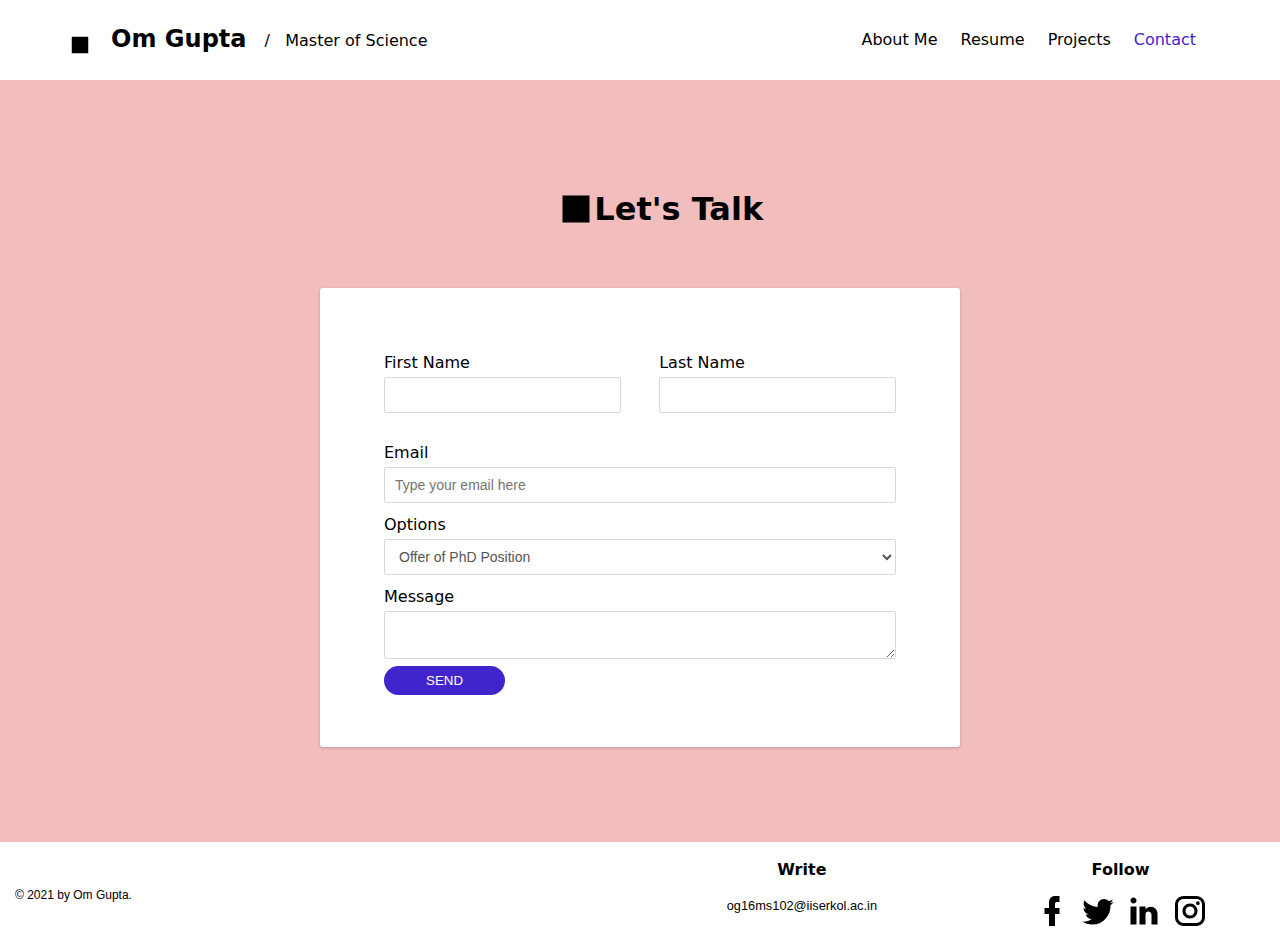
==== contact.html @ 8fce012b "First commit" ====
<!DOCTYPE html>
<html>
    <head>
        <meta charset="utf-8">
<meta http-equiv="x-ua-compatible" content="ie=edge">
<meta name="viewport" content="width=device-width, initial-scale=1, viewport-fit=cover">

    <title>Contact Om</title>

<meta name="description" content="This page lets the visitor contact Om Gupta via email.">
<meta name="generator" content="Grapedrop">

<!-- Apple Stuff -->
    <link rel="apple-touch-icon" href="https://grapedrop.com/favicon.png">
<meta name="apple-mobile-web-app-capable" content="yes">
<meta name="apple-mobile-web-app-status-bar-style" content="black">
    <meta name="apple-mobile-web-app-title" content="Contact Om">

<!-- Google / Search Engine Tags -->
    <meta itemprop="name" content="Contact Om">
<meta itemprop="description" content="This page lets the visitor contact Om Gupta via email.">
<meta itemprop="image" content="">

<!-- MS Tile - for Microsoft apps-->
<meta name="msapplication-TileImage" content="">

<!-- Facebook Meta Tags -->
<meta property="og:type" content="website">
<meta property="og:title" content="">
<meta property="og:description" content="">
<meta property="og:image" content="">
<meta property="og:url" content="http://02bc72e.grapedrop.net/page-4">

<!-- Twitter Meta Tags -->
<meta name="twitter:card" content="summary_large_image">
<meta name="twitter:title" content="">
<meta name="twitter:description" content="">
<meta name="twitter:image" content="">

    
    <link rel="icon" type="image/png" href="https://grapedrop.com/favicon.png">

        <link rel="stylesheet" href="css/gjs-base.css">
        <link rel="stylesheet" href="css/contact.css">

<style>
    body { margin: 0; padding: 0; overflow-x: hidden; }
</style>
<style data-css-anim>
    [data-anim-type]:not([data-anim-done]) { opacity: 0; }
</style>
    </head>
    <body>
        <div class="gpd-navbar">
  <div id="ip3p-3" class="gpd-container gpd-cnt">
    <div id="ir5f-3" class="gdp-row gpd-grid">
      <div id="ilpm-3" class="cell gpd-clm">
        <a id="i3ci-3" class="gpd-link-box"><div title="" id="ilfm-3">Brand Logo
          </div><span id="ivr5b-3" class="gpd-icon"><svg xmlns="http://www.w3.org/2000/svg" viewBox="0 0 24 24">
          <path d="M3 3v18h18V3">
          </path>
          </svg></span></a>
        <a id="i1p5o-3" class="gpd-link"><b>Om Gupta
          </b></a>
        <div id="it826-3" class="gpd-text">/   Master of Science
        </div>
      </div>
      <div id="i3p65-3" class="cell gpd-navbar__menu">
        <a id="i96wt-3" class="gpd-icon"><svg xmlns="http://www.w3.org/2000/svg" viewBox="0 0 24 24">
          <path d="M3 6h18v2H3V6m0 5h18v2H3v-2m0 5h18v2H3v-2z">
          </path>
          </svg></a>
      </div>
      <div id="iisp9-3" class="cell gpd-navbar__items">
        <div id="ipud2-3" class="gdp-row gpd-navbar__items-grid">
          <div id="i5vvn-3" class="cell gpd-navbar__item">
            <a href="index.html" id="i6w53-3" class="gpd-navbar__item-link navlinks">About Me</a>
          </div>
          <div id="ilap1-3" class="cell gpd-navbar__item">
            <a href="resume.html" id="i4s29-3" class="gpd-navbar__item-link navlinks">Resume</a>
          </div>
          <div id="imju2-3" class="cell gpd-navbar__item">
            <a href="projects.html" id="iilnb-3" class="gpd-navbar__item-link navlinks">Projects</a>
          </div>
          <div id="i46oj-3" class="cell gpd-navbar__item">
            <a id="ig12r-3" href="" class="gpd-navbar__item-link navlinks">Contact</a>
          </div>
        </div>
      </div>
    </div>
  </div>
</div>
<div id="i8gopz" class="gpd-box">
  <div id="is26bj" class="gdp-row gpd-grid">
    <div id="il23eo" class="cell gpd-clm">
    </div>
    <div id="idua4w" class="cell gpd-clm">
      <div id="icbilo" class="gdp-row gpd-grid">
        <div id="ie417g" class="cell gpd-clm">
          <span id="iie3hb" class="gpd-icon"><svg xmlns="http://www.w3.org/2000/svg" viewBox="0 0 24 24">
            <path d="M3 3v18h18V3">
            </path>
            </svg></span>
        </div>
        <div id="i3xnef" class="cell gpd-clm">
          <h1 id="i2cdli" class="gpd-header">Let's Talk
          </h1>
        </div>
      </div>
      <form action="mailto:og16ms102@iiserkol.ac.in" method="post" id="ikuo62" data-redirect="" class="form" enctype="text/plain">
        <div id="iay954" class="gdp-row gpd-grid">
          <div id="ipqqv4" class="cell gpd-clm">
            <label id="ikwsmn" class="label">First Name</label>
            <input type="text" placeholder="" name="firstname" required id="iyoxs2" class="input"/>
          </div>
          <div id="ie3dzj" class="cell gpd-clm">
            <label id="irpvwe" class="label">Last Name</label>
            <input type="text" placeholder="" name="lastname" required id="i7mccx" class="input"/>
          </div>
        </div>
        <div class="form-group">
        </div>
        <div class="form-group">
          <label class="label">Email</label>
          <input type="email" placeholder="Type your email here" name="email" id="ize3xk" class="input"/>
        </div>
        <div id="iypyk4" class="form-group">
          <label id="igk5q6" class="label">Options</label>
          <select type="text" name="options" required id="i8bn8a" class="select"><option value="1">Offer of PhD Position</option><option value="2">Offer of Project Position</option><option value="3">Offer of Industry Position</option><option value="4"> Other</option></select>
        </div>
        <div id="i4m0vs" class="form-group">
          <label class="label">Message</label>
          <textarea name="message" id="i61v7g" class="textarea"></textarea>
        </div>
        <div class="form-group">
          <button type="submit" id="ib2kt6" class="button">SEND</button>
        </div>
        <div data-form-state="success" id="iigchm" class="state-success">Thanks! We received your request
        </div>
        <div data-form-state="error" id="i9t2t7" class="state-error">An error occurred on processing your request, try again!
        </div>
      </form>
    </div>
    <div id="it9m0m" class="cell gpd-clm">
    </div>
  </div>
</div>
<div id="i293i" class="gpd-box">
  <div id="i67up" class="gdp-row gpd-grid">
    <div id="ie0oh" class="cell gpd-clm">
      <div id="is1sse" class="gpd-text">© 2021 by Om Gupta.
      </div>
    </div>
    <div id="iu3hl" class="cell gpd-clm">
      <div id="in6cmf" class="col">
      </div>
      <div id="i7d7k" class="gdp-row gpd-grid">
        <div id="ip2ll" class="cell gpd-clm">
          <div id="i9rjd2" class="col">
            <h3 id="itsihi" class="gpd-header">Write
            </h3>
          </div>
          <div id="i7650n" class="gpd-text">og16ms102@iiserkol.ac.in
          </div>
        </div>
        <div id="i2r1f" class="cell gpd-clm">
          <div id="io7vlj" class="col">
            <h3 id="i51oz" class="gpd-header">Follow
            </h3>
          </div>
          <div id="imfxv-2" class="gdp-row gpd-grid">
            <div id="iorjf-2" class="cell gpd-clm">
              <a id="ihaoz3" class="gpd-link-box"><span id="iae5j-2" class="gpd-icon"><svg xmlns="http://www.w3.org/2000/svg" viewBox="0 0 24 24" id="ipe5cr">
                <path d="M17 2v4h-2c-.69 0-1 .81-1 1.5V10h3v4h-3v8h-4v-8H7v-4h3V6c0-2.21 1.79-4 4-4h3z" id="i3v4xd">
                </path>
                </svg></span></a>
            </div>
            <div id="igs77-2" class="cell gpd-clm">
              <a id="ij0rhd" class="gpd-link-box"><span id="ixoik-2" class="gpd-icon"><svg xmlns="http://www.w3.org/2000/svg" viewBox="0 0 24 24" id="ijkpnk">
                <path d="M22.46 6c-.77.35-1.6.58-2.46.69.88-.53 1.56-1.37 1.88-2.38-.83.5-1.75.85-2.72 1.05C18.37 4.5 17.26 4 16 4c-2.35 0-4.27 1.92-4.27 4.29 0 .34.04.67.11.98C8.28 9.09 5.11 7.38 3 4.79c-.37.63-.58 1.37-.58 2.15 0 1.49.75 2.81 1.91 3.56-.71 0-1.37-.2-1.95-.5v.03c0 2.08 1.48 3.82 3.44 4.21a4.22 4.22 0 0 1-1.93.07 4.28 4.28 0 0 0 4 2.98 8.521 8.521 0 0 1-5.33 1.84c-.34 0-.68-.02-1.02-.06C3.44 20.29 5.7 21 8.12 21 16 21 20.33 14.46 20.33 8.79c0-.19 0-.37-.01-.56.84-.6 1.56-1.36 2.14-2.23z" id="iyrzfk">
                </path>
                </svg></span></a>
            </div>
            <div id="ip3gd-2" class="cell gpd-clm">
              <a id="i2bgij" class="gpd-link-box"><span id="ivqsz-2" class="gpd-icon"><svg xmlns="http://www.w3.org/2000/svg" viewBox="0 0 24 24" id="ix481z">
                <path d="M21 21h-4v-6.75c0-1.06-1.19-1.94-2.25-1.94S13 13.19 13 14.25V21H9V9h4v2c.66-1.07 2.36-1.76 3.5-1.76 2.5 0 4.5 2.04 4.5 4.51V21M7 21H3V9h4v12M5 3c1.1 0 2 .9 2 2s-.9 2-2 2-2-.9-2-2 .9-2 2-2z" id="i3mwh2">
                </path>
                </svg></span></a>
            </div>
            <div id="i3hth-2" class="cell gpd-clm">
              <a id="iajwzk" class="gpd-link-box"><span id="ibq8g-2" class="gpd-icon"><svg xmlns="http://www.w3.org/2000/svg" viewBox="0 0 24 24" id="ircj8h">
                <path d="M7.8 2h8.4C19.4 2 22 4.6 22 7.8v8.4c0 3.2-2.6 5.8-5.8 5.8H7.8C4.6 22 2 19.4 2 16.2V7.8C2 4.6 4.6 2 7.8 2m-.2 2C5.61 4 4 5.61 4 7.6v8.8C4 18.39 5.61 20 7.6 20h8.8c1.99 0 3.6-1.61 3.6-3.6V7.6C20 5.61 18.39 4 16.4 4H7.6m9.65 1.5a1.25 1.25 0 1 1 0 2.5 1.25 1.25 0 0 1 0-2.5M12 7c2.76 0 5 2.24 5 5s-2.24 5-5 5-5-2.24-5-5 2.24-5 5-5m0 2c-1.66 0-3 1.34-3 3s1.34 3 3 3 3-1.34 3-3-1.34-3-3-3z" id="imnpxl">
                </path>
                </svg></span></a>
            </div>
          </div>
        </div>
      </div>
    </div>
  </div>
</div>
<script>var items = document.querySelectorAll('#i96wt-3');
  for (var i = 0, len = items.length; i < len; i++) {
    (function(){
      var t,e=0,n='gjs-collapse',r='max-height',o='ease-in-out',i=.25,a=function(){
        var t,e=document.createElement('void'),n={
          transition:'transitionend',OTransition:'oTransitionEnd',MozTransition:'transitionend',WebkitTransition:'webkitTransitionEnd'};
        for(t in n)if(void 0!==e.style[t])return n[t]}
      (),s=function(t){
        e=1;
        var n=function(t){
          var e=window.getComputedStyle(t),n=e.display,o=parseInt(e[r]);
          if('none'!==n&&'0'!==o)return t.offsetHeight;
          t.style.height='auto',t.style.display='block',t.style.position='absolute',t.style.visibility='hidden';
          var i=t.offsetHeight;
          return t.style.height='',t.style.display='',t.style.position='',t.style.visibility='',i}
        (t),a=t.style;
        a.display='block',a.transition=r+' '+i+'s '+o,a.overflowY='hidden',''==a[r]&&(a[r]=0),0==parseInt(a[r])?(a[r]='0',setTimeout(function(){
          a[r]=n+'px'}
                                                                                                                                     ,10)):a[r]='0'};
      n in this||this.addEventListener('click',function(n){
        if(n.preventDefault(),!e){
          var o=this.closest('.gpd-navbar').querySelector(".gpd-navbar__items");
          s(o),t||(o.addEventListener(a,function(){
            e=0;
            var t=o.style;
            0==parseInt(t[r])&&(t.display='',t[r]='')}
                                     ),t=1)}
      }
                                      ),this[n]=1
    }
     .bind(items[i]))();
  }
</script>

    <script async src="js/jquery.min.js" onload="postJQ()"></script>
    <script async src="js/gpd.js"></script>

    </body>
</html>
---- css/gjs-base.css ----
*,:after,:before{box-sizing:border-box}body{font-family:-apple-system,system-ui,BlinkMacSystemFont,Segoe UI,Open Sans,Roboto,Helvetica Neue,Helvetica,Arial,sans-serif}.gpd-container{width:90%;padding:25px 0;margin:0 auto;max-width:1200px}.gpd-section{display:flex;padding:50px 0}.gpd-image-block{height:200px;background-color:#ccc;width:auto}.gpd-icon{vertical-align:middle;fill:currentColor;width:64px;height:64px}.gpd-icon,.gpd-link,.gpd-link-box,.gpd-text{display:inline-block;text-decoration:none;color:inherit}.gpd-link,.gpd-link-box,.gpd-text{vertical-align:top;padding:10px;max-width:100%}.gpd-link-box{padding:5px}.gpd-link{color:#d983a6}img{max-width:100%;vertical-align:middle}h1{font-size:2rem}b,i,img,label,small,span,u{display:inline-block}.container{width:90%;max-width:1200px;margin-left:auto;margin-right:auto}.card{border-radius:3px;background-color:#fff;box-shadow:0 1px 3px 0 rgba(0,0,0,.2);padding:15px;margin-bottom:15px}.form-group,.form-group-gut{min-height:10px;padding-bottom:7px}.form-group-gut{padding-right:10px}@media (max-width:768px){.form-group-gut{padding-right:0}}.button,.button-full,.input,.input-padding,.label-group,.select,.textarea{padding:7px 10px}.button,.button-full,.form,.input,.input-radius,.label-group,.select,.textarea{border-radius:3px}.input,.input-border,.select,.textarea{border:1px solid rgba(0,0,0,.15)}.svg-link{display:inline-block}.link{color:#dc659b}.link,.link-svg{text-decoration:none}.link-svg{padding:5px;display:inline-block;color:inherit;opacity:.7;transition:color .25s;height:28px;width:28px;margin:0 7.5px}.link-svg:hover{color:#dc659b;opacity:1}.input,.select,.textarea{height:36px;background-color:#fff;width:100%;color:#555;display:block;font-size:14px}.input-group{height:36px;display:table;border-collapse:separate}.input-group .button,.input-group .button-full,.input-group .input,.input-group .select,.input-group .textarea{display:table-cell;vertical-align:middle}.textarea{height:auto}.label-group{border:1px solid rgba(0,0,0,.15);background-color:rgba(0,0,0,.05)}.form{background-color:#fff;box-shadow:0 1px 3px 0 rgba(0,0,0,.2);padding:20px}.label{display:inline-block;padding:5px 0}.label-checkbox{vertical-align:middle;line-height:2rem}.checkbox,.checkbox-label,.radio,.radio-label{margin-right:10px}.button,.button-full{display:inline-block;background-color:#dc659b;color:#fff;border:none;cursor:pointer;transition:all .2s}.button-full{width:100%}.input-group{min-height:10px;display:flex}.input-group :not(:first-child):not(:last-child){border-radius:0}.input-group :first-child:not(:last-child){border-bottom-right-radius:0;border-top-right-radius:0}.input-group :last-child:not(:first-child){border-bottom-left-radius:0;border-top-left-radius:0}.input-group .input-group-addon,.input-group .input-group-btn{flex:1 0 auto}.state,.state-error,.state-success{color:#fff;padding:10px;text-align:center;border-radius:3px}.state-success{display:none;background-color:#4ba74b}.state-error{display:none;background-color:#de5454}.nav-items{display:inline-block;float:right}.navbar{background-color:#222;color:#ddd;min-height:50px;width:100%}.navbar-container{max-width:950px;margin:0 auto;width:95%}.navbar-container:after{content:"";clear:both;display:block}.navbar-brand{vertical-align:top;display:inline-block;padding:5px;min-height:50px;min-width:50px;color:inherit;text-decoration:none}.navbar-items{padding:10px 0;display:block;float:right;margin:0}.navbar-item{margin:0;color:inherit;text-decoration:none;display:inline-block;padding:10px 15px}.burger{margin:10px 0;width:45px;padding:5px 10px;display:none;float:right;cursor:pointer}.burger-line{padding:1px;background-color:#fff;margin:5px 0}.quote{line-height:1.5rem}.footer-copyright{text-align:center;padding-top:20px;opacity:.7}.footer-link,.footer-link-svg,.header-link,.header-link-svg{padding:7px 5px;display:inline-block;text-decoration:none;color:inherit;opacity:.7;transition:color .25s}.footer-link-svg,.header-link-svg{height:28px;width:28px;margin:0 15px 0 0}.footer-link-svg:hover,.footer-link:hover,.header-link-svg:hover,.header-link:hover{color:#dc659b;opacity:1}.footer-details{padding:5px;line-height:1.5rem}.footer-socials{padding:10px 0}.footer-form{padding-top:10px}.header-link-svg{margin:0 5px}.header-socials{margin-left:25px;display:inline-block;vertical-align:middle}.gdp-row,.row{display:flex;justify-content:flex-start;align-items:stretch;flex-wrap:nowrap;padding:10px;min-height:75px;flex-direction:row}@media (max-width:768px){.gdp-row,.row{flex-wrap:wrap}}.cell,.cell-gut,.gdp-cell,.gdp-cell-gut{flex-grow:1;flex-basis:100%;padding:5px}.cell-gut,.gdp-cell-gut{padding-right:15px}@media (max-width:768px){.cell-gut,.gdp-cell-gut{padding-right:0}}@media (max-width:768px){.burger{display:block}.nav-items{display:none;width:100%}.navbar-items{width:100%}.navbar-item{display:block}}[data-anim-type]{-webkit-animation-duration:1s;animation-duration:1s;-webkit-animation-timing-function:ease-in-out;animation-timing-function:ease-in-out;-webkit-animation-iteration-count:1;animation-iteration-count:1}@-webkit-keyframes bounce{0%,20%,53%,80%,to{-webkit-animation-timing-function:cubic-bezier(.215,.61,.355,1);animation-timing-function:cubic-bezier(.215,.61,.355,1);transform:translateZ(0)}40%,43%{-webkit-animation-timing-function:cubic-bezier(.755,.05,.855,.06);animation-timing-function:cubic-bezier(.755,.05,.855,.06);transform:translate3d(0,-30px,0)}70%{-webkit-animation-timing-function:cubic-bezier(.755,.05,.855,.06);animation-timing-function:cubic-bezier(.755,.05,.855,.06);transform:translate3d(0,-15px,0)}90%{transform:translate3d(0,-4px,0)}}@keyframes bounce{0%,20%,53%,80%,to{-webkit-animation-timing-function:cubic-bezier(.215,.61,.355,1);animation-timing-function:cubic-bezier(.215,.61,.355,1);transform:translateZ(0)}40%,43%{-webkit-animation-timing-function:cubic-bezier(.755,.05,.855,.06);animation-timing-function:cubic-bezier(.755,.05,.855,.06);transform:translate3d(0,-30px,0)}70%{-webkit-animation-timing-function:cubic-bezier(.755,.05,.855,.06);animation-timing-function:cubic-bezier(.755,.05,.855,.06);transform:translate3d(0,-15px,0)}90%{transform:translate3d(0,-4px,0)}}@-webkit-keyframes flash{0%,50%,to{opacity:1}25%,75%{opacity:0}}@keyframes flash{0%,50%,to{opacity:1}25%,75%{opacity:0}}@-webkit-keyframes pulse{0%{transform:scaleX(1)}50%{transform:scale3d(1.05,1.05,1.05)}to{transform:scaleX(1)}}@keyframes pulse{0%{transform:scaleX(1)}50%{transform:scale3d(1.05,1.05,1.05)}to{transform:scaleX(1)}}@-webkit-keyframes shake{0%,to{transform:translateZ(0)}10%,30%,50%,70%,90%{transform:translate3d(-10px,0,0)}20%,40%,60%,80%{transform:translate3d(10px,0,0)}}@keyframes shake{0%,to{transform:translateZ(0)}10%,30%,50%,70%,90%{transform:translate3d(-10px,0,0)}20%,40%,60%,80%{transform:translate3d(10px,0,0)}}@-webkit-keyframes tada{0%{transform:scaleX(1)}10%,20%{transform:scale3d(.9,.9,.9) rotate(-3deg)}30%,50%,70%,90%{transform:scale3d(1.1,1.1,1.1) rotate(3deg)}40%,60%,80%{transform:scale3d(1.1,1.1,1.1) rotate(-3deg)}to{transform:scaleX(1)}}@keyframes tada{0%{transform:scaleX(1)}10%,20%{transform:scale3d(.9,.9,.9) rotate(-3deg)}30%,50%,70%,90%{transform:scale3d(1.1,1.1,1.1) rotate(3deg)}40%,60%,80%{transform:scale3d(1.1,1.1,1.1) rotate(-3deg)}to{transform:scaleX(1)}}@-webkit-keyframes heartBeat{0%{transform:scale(1)}14%{transform:scale(1.3)}28%{transform:scale(1)}42%{transform:scale(1.3)}70%{transform:scale(1)}}@keyframes heartBeat{0%{transform:scale(1)}14%{transform:scale(1.3)}28%{transform:scale(1)}42%{transform:scale(1.3)}70%{transform:scale(1)}}@-webkit-keyframes bounceIn{0%,20%,40%,60%,80%,to{-webkit-animation-timing-function:cubic-bezier(.215,.61,.355,1);animation-timing-function:cubic-bezier(.215,.61,.355,1)}0%{opacity:0;transform:scale3d(.3,.3,.3)}20%{transform:scale3d(1.1,1.1,1.1)}40%{transform:scale3d(.9,.9,.9)}60%{opacity:1;transform:scale3d(1.03,1.03,1.03)}80%{transform:scale3d(.97,.97,.97)}to{opacity:1;transform:scaleX(1)}}@keyframes bounceIn{0%,20%,40%,60%,80%,to{-webkit-animation-timing-function:cubic-bezier(.215,.61,.355,1);animation-timing-function:cubic-bezier(.215,.61,.355,1)}0%{opacity:0;transform:scale3d(.3,.3,.3)}20%{transform:scale3d(1.1,1.1,1.1)}40%{transform:scale3d(.9,.9,.9)}60%{opacity:1;transform:scale3d(1.03,1.03,1.03)}80%{transform:scale3d(.97,.97,.97)}to{opacity:1;transform:scaleX(1)}}@-webkit-keyframes bounceInDown{0%,60%,75%,90%,to{-webkit-animation-timing-function:cubic-bezier(.215,.61,.355,1);animation-timing-function:cubic-bezier(.215,.61,.355,1)}0%{opacity:0;transform:translate3d(0,-3000px,0)}60%{opacity:1;transform:translate3d(0,25px,0)}75%{transform:translate3d(0,-10px,0)}90%{transform:translate3d(0,5px,0)}to{transform:translateZ(0)}}@keyframes bounceInDown{0%,60%,75%,90%,to{-webkit-animation-timing-function:cubic-bezier(.215,.61,.355,1);animation-timing-function:cubic-bezier(.215,.61,.355,1)}0%{opacity:0;transform:translate3d(0,-3000px,0)}60%{opacity:1;transform:translate3d(0,25px,0)}75%{transform:translate3d(0,-10px,0)}90%{transform:translate3d(0,5px,0)}to{transform:translateZ(0)}}@-webkit-keyframes bounceInLeft{0%,60%,75%,90%,to{-webkit-animation-timing-function:cubic-bezier(.215,.61,.355,1);animation-timing-function:cubic-bezier(.215,.61,.355,1)}0%{opacity:0;transform:translate3d(-3000px,0,0)}60%{opacity:1;transform:translate3d(25px,0,0)}75%{transform:translate3d(-10px,0,0)}90%{transform:translate3d(5px,0,0)}to{transform:translateZ(0)}}@keyframes bounceInLeft{0%,60%,75%,90%,to{-webkit-animation-timing-function:cubic-bezier(.215,.61,.355,1);animation-timing-function:cubic-bezier(.215,.61,.355,1)}0%{opacity:0;transform:translate3d(-3000px,0,0)}60%{opacity:1;transform:translate3d(25px,0,0)}75%{transform:translate3d(-10px,0,0)}90%{transform:translate3d(5px,0,0)}to{transform:translateZ(0)}}@-webkit-keyframes bounceInRight{0%,60%,75%,90%,to{-webkit-animation-timing-function:cubic-bezier(.215,.61,.355,1);animation-timing-function:cubic-bezier(.215,.61,.355,1)}0%{opacity:0;transform:translate3d(3000px,0,0)}60%{opacity:1;transform:translate3d(-25px,0,0)}75%{transform:translate3d(10px,0,0)}90%{transform:translate3d(-5px,0,0)}to{transform:translateZ(0)}}@keyframes bounceInRight{0%,60%,75%,90%,to{-webkit-animation-timing-function:cubic-bezier(.215,.61,.355,1);animation-timing-function:cubic-bezier(.215,.61,.355,1)}0%{opacity:0;transform:translate3d(3000px,0,0)}60%{opacity:1;transform:translate3d(-25px,0,0)}75%{transform:translate3d(10px,0,0)}90%{transform:translate3d(-5px,0,0)}to{transform:translateZ(0)}}@-webkit-keyframes bounceInUp{0%,60%,75%,90%,to{-webkit-animation-timing-function:cubic-bezier(.215,.61,.355,1);animation-timing-function:cubic-bezier(.215,.61,.355,1)}0%{opacity:0;transform:translate3d(0,3000px,0)}60%{opacity:1;transform:translate3d(0,-20px,0)}75%{transform:translate3d(0,10px,0)}90%{transform:translate3d(0,-5px,0)}to{transform:translateZ(0)}}@keyframes bounceInUp{0%,60%,75%,90%,to{-webkit-animation-timing-function:cubic-bezier(.215,.61,.355,1);animation-timing-function:cubic-bezier(.215,.61,.355,1)}0%{opacity:0;transform:translate3d(0,3000px,0)}60%{opacity:1;transform:translate3d(0,-20px,0)}75%{transform:translate3d(0,10px,0)}90%{transform:translate3d(0,-5px,0)}to{transform:translateZ(0)}}@-webkit-keyframes fadeIn{0%{opacity:0}to{opacity:1}}@keyframes fadeIn{0%{opacity:0}to{opacity:1}}@-webkit-keyframes fadeInDown{0%{opacity:0;transform:translate3d(0,-100%,0)}to{opacity:1;transform:translateZ(0)}}@keyframes fadeInDown{0%{opacity:0;transform:translate3d(0,-100%,0)}to{opacity:1;transform:translateZ(0)}}@-webkit-keyframes fadeInLeft{0%{opacity:0;transform:translate3d(-100%,0,0)}to{opacity:1;transform:translateZ(0)}}@keyframes fadeInLeft{0%{opacity:0;transform:translate3d(-100%,0,0)}to{opacity:1;transform:translateZ(0)}}@-webkit-keyframes fadeInRight{0%{opacity:0;transform:translate3d(100%,0,0)}to{opacity:1;transform:translateZ(0)}}@keyframes fadeInRight{0%{opacity:0;transform:translate3d(100%,0,0)}to{opacity:1;transform:translateZ(0)}}@-webkit-keyframes fadeInUp{0%{opacity:0;transform:translate3d(0,100%,0)}to{opacity:1;transform:translateZ(0)}}@keyframes fadeInUp{0%{opacity:0;transform:translate3d(0,100%,0)}to{opacity:1;transform:translateZ(0)}}@-webkit-keyframes flipInX{0%{transform:perspective(400px) rotateX(90deg);-webkit-animation-timing-function:ease-in;animation-timing-function:ease-in;opacity:0}40%{transform:perspective(400px) rotateX(-20deg);-webkit-animation-timing-function:ease-in;animation-timing-function:ease-in}60%{transform:perspective(400px) rotateX(10deg);opacity:1}80%{transform:perspective(400px) rotateX(-5deg)}to{transform:perspective(400px)}}@keyframes flipInX{0%{transform:perspective(400px) rotateX(90deg);-webkit-animation-timing-function:ease-in;animation-timing-function:ease-in;opacity:0}40%{transform:perspective(400px) rotateX(-20deg);-webkit-animation-timing-function:ease-in;animation-timing-function:ease-in}60%{transform:perspective(400px) rotateX(10deg);opacity:1}80%{transform:perspective(400px) rotateX(-5deg)}to{transform:perspective(400px)}}@-webkit-keyframes flipInY{0%{transform:perspective(400px) rotateY(90deg);-webkit-animation-timing-function:ease-in;animation-timing-function:ease-in;opacity:0}40%{transform:perspective(400px) rotateY(-20deg);-webkit-animation-timing-function:ease-in;animation-timing-function:ease-in}60%{transform:perspective(400px) rotateY(10deg);opacity:1}80%{transform:perspective(400px) rotateY(-5deg)}to{transform:perspective(400px)}}@keyframes flipInY{0%{transform:perspective(400px) rotateY(90deg);-webkit-animation-timing-function:ease-in;animation-timing-function:ease-in;opacity:0}40%{transform:perspective(400px) rotateY(-20deg);-webkit-animation-timing-function:ease-in;animation-timing-function:ease-in}60%{transform:perspective(400px) rotateY(10deg);opacity:1}80%{transform:perspective(400px) rotateY(-5deg)}to{transform:perspective(400px)}}@-webkit-keyframes rotateIn{0%{transform-origin:center;transform:rotate(-200deg);opacity:0}to{transform-origin:center;transform:translateZ(0);opacity:1}}@keyframes rotateIn{0%{transform-origin:center;transform:rotate(-200deg);opacity:0}to{transform-origin:center;transform:translateZ(0);opacity:1}}@-webkit-keyframes rotateInDownLeft{0%{transform-origin:left bottom;transform:rotate(-45deg);opacity:0}to{transform-origin:left bottom;transform:translateZ(0);opacity:1}}@keyframes rotateInDownLeft{0%{transform-origin:left bottom;transform:rotate(-45deg);opacity:0}to{transform-origin:left bottom;transform:translateZ(0);opacity:1}}@-webkit-keyframes rotateInDownRight{0%{transform-origin:right bottom;transform:rotate(45deg);opacity:0}to{transform-origin:right bottom;transform:translateZ(0);opacity:1}}@keyframes rotateInDownRight{0%{transform-origin:right bottom;transform:rotate(45deg);opacity:0}to{transform-origin:right bottom;transform:translateZ(0);opacity:1}}@-webkit-keyframes rotateInUpLeft{0%{transform-origin:left bottom;transform:rotate(45deg);opacity:0}to{transform-origin:left bottom;transform:translateZ(0);opacity:1}}@keyframes rotateInUpLeft{0%{transform-origin:left bottom;transform:rotate(45deg);opacity:0}to{transform-origin:left bottom;transform:translateZ(0);opacity:1}}@-webkit-keyframes rotateInUpRight{0%{transform-origin:right bottom;transform:rotate(-90deg);opacity:0}to{transform-origin:right bottom;transform:translateZ(0);opacity:1}}@keyframes rotateInUpRight{0%{transform-origin:right bottom;transform:rotate(-90deg);opacity:0}to{transform-origin:right bottom;transform:translateZ(0);opacity:1}}@-webkit-keyframes slideInDown{0%{transform:translate3d(0,-100%,0);visibility:visible}to{transform:translateZ(0)}}@keyframes slideInDown{0%{transform:translate3d(0,-100%,0);visibility:visible}to{transform:translateZ(0)}}@-webkit-keyframes slideInLeft{0%{transform:translate3d(-100%,0,0);visibility:visible}to{transform:translateZ(0)}}@keyframes slideInLeft{0%{transform:translate3d(-100%,0,0);visibility:visible}to{transform:translateZ(0)}}@-webkit-keyframes slideInRight{0%{transform:translate3d(100%,0,0);visibility:visible}to{transform:translateZ(0)}}@keyframes slideInRight{0%{transform:translate3d(100%,0,0);visibility:visible}to{transform:translateZ(0)}}@-webkit-keyframes slideInUp{0%{transform:translate3d(0,100%,0);visibility:visible}to{transform:translateZ(0)}}@keyframes slideInUp{0%{transform:translate3d(0,100%,0);visibility:visible}to{transform:translateZ(0)}}@-webkit-keyframes zoomIn{0%{opacity:0;transform:scale3d(.3,.3,.3)}50%{opacity:1}}@keyframes zoomIn{0%{opacity:0;transform:scale3d(.3,.3,.3)}50%{opacity:1}}@-webkit-keyframes zoomInDown{0%{opacity:0;transform:scale3d(.1,.1,.1) translate3d(0,-1000px,0);-webkit-animation-timing-function:cubic-bezier(.55,.055,.675,.19);animation-timing-function:cubic-bezier(.55,.055,.675,.19)}60%{opacity:1;transform:scale3d(.475,.475,.475) translate3d(0,60px,0);-webkit-animation-timing-function:cubic-bezier(.175,.885,.32,1);animation-timing-function:cubic-bezier(.175,.885,.32,1)}}@keyframes zoomInDown{0%{opacity:0;transform:scale3d(.1,.1,.1) translate3d(0,-1000px,0);-webkit-animation-timing-function:cubic-bezier(.55,.055,.675,.19);animation-timing-function:cubic-bezier(.55,.055,.675,.19)}60%{opacity:1;transform:scale3d(.475,.475,.475) translate3d(0,60px,0);-webkit-animation-timing-function:cubic-bezier(.175,.885,.32,1);animation-timing-function:cubic-bezier(.175,.885,.32,1)}}@-webkit-keyframes zoomInLeft{0%{opacity:0;transform:scale3d(.1,.1,.1) translate3d(-1000px,0,0);-webkit-animation-timing-function:cubic-bezier(.55,.055,.675,.19);animation-timing-function:cubic-bezier(.55,.055,.675,.19)}60%{opacity:1;transform:scale3d(.475,.475,.475) translate3d(10px,0,0);-webkit-animation-timing-function:cubic-bezier(.175,.885,.32,1);animation-timing-function:cubic-bezier(.175,.885,.32,1)}}@keyframes zoomInLeft{0%{opacity:0;transform:scale3d(.1,.1,.1) translate3d(-1000px,0,0);-webkit-animation-timing-function:cubic-bezier(.55,.055,.675,.19);animation-timing-function:cubic-bezier(.55,.055,.675,.19)}60%{opacity:1;transform:scale3d(.475,.475,.475) translate3d(10px,0,0);-webkit-animation-timing-function:cubic-bezier(.175,.885,.32,1);animation-timing-function:cubic-bezier(.175,.885,.32,1)}}@-webkit-keyframes zoomInRight{0%{opacity:0;transform:scale3d(.1,.1,.1) translate3d(1000px,0,0);-webkit-animation-timing-function:cubic-bezier(.55,.055,.675,.19);animation-timing-function:cubic-bezier(.55,.055,.675,.19)}60%{opacity:1;transform:scale3d(.475,.475,.475) translate3d(-10px,0,0);-webkit-animation-timing-function:cubic-bezier(.175,.885,.32,1);animation-timing-function:cubic-bezier(.175,.885,.32,1)}}@keyframes zoomInRight{0%{opacity:0;transform:scale3d(.1,.1,.1) translate3d(1000px,0,0);-webkit-animation-timing-function:cubic-bezier(.55,.055,.675,.19);animation-timing-function:cubic-bezier(.55,.055,.675,.19)}60%{opacity:1;transform:scale3d(.475,.475,.475) translate3d(-10px,0,0);-webkit-animation-timing-function:cubic-bezier(.175,.885,.32,1);animation-timing-function:cubic-bezier(.175,.885,.32,1)}}@-webkit-keyframes zoomInUp{0%{opacity:0;transform:scale3d(.1,.1,.1) translate3d(0,1000px,0);-webkit-animation-timing-function:cubic-bezier(.55,.055,.675,.19);animation-timing-function:cubic-bezier(.55,.055,.675,.19)}60%{opacity:1;transform:scale3d(.475,.475,.475) translate3d(0,-60px,0);-webkit-animation-timing-function:cubic-bezier(.175,.885,.32,1);animation-timing-function:cubic-bezier(.175,.885,.32,1)}}@keyframes zoomInUp{0%{opacity:0;transform:scale3d(.1,.1,.1) translate3d(0,1000px,0);-webkit-animation-timing-function:cubic-bezier(.55,.055,.675,.19);animation-timing-function:cubic-bezier(.55,.055,.675,.19)}60%{opacity:1;transform:scale3d(.475,.475,.475) translate3d(0,-60px,0);-webkit-animation-timing-function:cubic-bezier(.175,.885,.32,1);animation-timing-function:cubic-bezier(.175,.885,.32,1)}}
---- css/contact.css ----
* {
  box-sizing: border-box;
}
body {
  margin: 0;
}
.gpd-clm{
  padding:5px 0;
}
.gpd-grid{
  min-height:auto;
  padding:10px 0;
}
.gpd-cnt{
  padding:0;
}
.gpd-navbar{
  width:100%;
}
.gpd-navbar__menu{
  display:none;
}
.gpd-navbar__item{
  flex:0 1 auto;
}
.gpd-navbar__item-link{
  color:inherit;
  text-decoration:none;
}
.gpd-box{
  padding:5px 0;
}
.navlinks:hover{
  color:#4224CD;
}
.gpd-header{
  margin:0;
}
.navlinks{
  text-decoration:none;
  color:#000000;
}
.gpd-navbar{
  width:100%;
}
.gpd-navbar__menu{
  display:none;
}
.gpd-navbar__item{
  flex:0 1 auto;
}
.gpd-navbar__item-link{
  color:inherit;
  text-decoration:none;
}
.gpd-navbar{
  width:100%;
}
.gpd-navbar__menu{
  display:none;
}
.gpd-navbar__item{
  flex:0 1 auto;
}
.gpd-navbar__item-link{
  color:inherit;
  text-decoration:none;
}
.gpd-navbar{
  width:100%;
}
.gpd-navbar__menu{
  display:none;
}
.gpd-navbar__item{
  flex:0 1 auto;
}
.gpd-navbar__item-link{
  color:inherit;
  text-decoration:none;
}
.gpd-navbar{
  width:100%;
}
.gpd-navbar__menu{
  display:none;
}
.gpd-navbar__item{
  flex:0 1 auto;
}
.gpd-navbar__item-link{
  color:inherit;
  text-decoration:none;
}
.gpd-navbar{
  width:100%;
}
.gpd-navbar__menu{
  display:none;
}
.gpd-navbar__item{
  flex:0 1 auto;
}
.gpd-navbar__item-link{
  color:inherit;
  text-decoration:none;
}
.gpd-navbar{
  width:100%;
}
.gpd-navbar__menu{
  display:none;
}
.gpd-navbar__item{
  flex:0 1 auto;
}
.gpd-navbar__item-link{
  color:inherit;
  text-decoration:none;
}
.gpd-navbar{
  width:100%;
}
.gpd-navbar__menu{
  display:none;
}
.gpd-navbar__item{
  flex:0 1 auto;
}
.gpd-navbar__item-link{
  color:inherit;
  text-decoration:none;
}
.gpd-navbar{
  width:100%;
}
.gpd-navbar__menu{
  display:none;
}
.gpd-navbar__item{
  flex:0 1 auto;
}
.gpd-navbar__item-link{
  color:inherit;
  text-decoration:none;
}
#ip3p-3{
  padding:0;
}
#ir5f-3{
  justify-content:space-between;
  align-items:center;
  min-height:auto;
  flex-direction:row;
  flex-wrap:nowrap;
}
#ilpm-3{
  flex:0 1 auto;
  flex-basis:7.6auto;
}
#i3ci-3{
  min-height:25px;
  min-width:25px;
  margin:0 0 0 0;
  text-align:center;
}
#ilfm-3{
  font-size:0;
}
#ivr5b-3{
  width:22px;
  padding:0 0 0 0;
  height:50%;
  margin:1.5vh 0 0 0;
  position:static;
}
#i1p5o-3{
  font-weight:700;
  font-size:1.5em;
  color:#000000;
}
#it826-3{
  margin:6px 0 0 0;
  padding:10px 10px 10px 3px;
}
#i3p65-3{
  flex:0 1 auto;
}
#i96wt-3{
  width:35px;
  height:35px;
  cursor:pointer;
}
#iisp9-3{
  flex:0 1 auto;
}
#ipud2-3{
  align-items:center;
  min-height:auto;
}
#i5vvn-3{
  padding:5px 5px 5px 5px;
  margin:0 0 0 13px;
}
#ilap1-3{
  padding:5px 5px 5px 5px;
  margin:0 0 0 13px;
}
#i4s29-3{
  text-decoration:none;
}
#imju2-3{
  margin:0 0 0 13px;
}
#iilnb-3{
  text-decoration:none;
}
#i46oj-3{
  margin:0 0 0 13px;
}
#ig12r-3{
  text-decoration:none;
  color:#4224cd;
}
#ig12r-3:hover{
  backdrop-filter:blur(100px);
}
#iigchm{
  display:none;
}
#i9t2t7{
  display:none;
}
#ikuo62{
  padding:5vh 5vw 5vh 5vw;
  margin:5vh 0 0 0;
}
#iay954{
  justify-content:space-between;
}
#ipqqv4{
  margin:0 3vw 0 0;
}
.button{
  border:2px solid #4224cd;
  border-radius:25px 25px 25px 25px;
  padding:5px 40px 5px 40px;
  background-color:#4224cd;
}
#ib2kt6:hover{
  background-color:#ffffff;
  color:#000000;
}
#i293i{
  padding:0 0 0 0;
  margin:2vh 0 2vh 0;
}
#i67up{
  justify-content:space-between;
  padding:0 0 0 0;
  margin:1vh 0 0 0;
}
#ie0oh{
  padding:0 5px 0 5px;
}
#is1sse{
  margin:3% 0 0 0;
  font-family:Lucida Sans Unicode, Lucida Grande, sans-serif;
  font-weight:200;
  font-size:12px;
}
#iu3hl{
  align-self:stretch;
  padding:0 0 0 0;
}
#i7d7k{
  padding:0 0 0 0;
}
#ip2ll{
  text-align:center;
  padding:0 0 0 0;
}
#itsihi{
  text-align:center;
  font-size:1em;
}
#i7650n{
  font-family:Lucida Sans Unicode, Lucida Grande, sans-serif;
  font-weight:400;
  margin:3% 0 0 0;
  font-size:0.8em;
}
#i2r1f{
  align-self:stretch;
  flex:1 1 100%;
  padding:0 0 0 0;
}
#i51oz{
  text-align:center;
  font-size:1em;
}
#imfxv-2{
  background-color:#ffffff;
  padding:0 0 0 0;
  margin:3% 0 0 0;
  text-align:center;
  justify-content:center;
  align-items:center;
  flex-wrap:wrap;
}
#iorjf-2{
  padding:0 0 0 0;
  flex:0 1 auto;
  align-self:stretch;
}
#iae5j-2{
  width:4vh;
  height:4vh;
}
#igs77-2{
  padding:0 0 0 0;
  flex:0 1 auto;
  align-self:stretch;
}
#ixoik-2{
  width:4vh;
  height:4vh;
}
#ip3gd-2{
  padding:0 0 0 0;
  flex:0 1 auto;
  align-self:stretch;
}
#ivqsz-2{
  width:4vh;
  height:4vh;
}
#i3hth-2{
  padding:0 0 0 0;
  flex:0 1 auto;
  align-self:stretch;
}
#ibq8g-2{
  width:4vh;
  height:4vh;
}
#i8gopz{
  background-color:#f1bdbd;
  padding:0 0 0 0;
}
#is26bj{
  padding:10vh 0 10vh 0;
  margin:0 0 0;
}
#it9m0m{
  flex-basis:50%;
}
#il23eo{
  flex-basis:50%;
}
#iie3hb{
  width:4vh;
  height:4vh;
}
#ie417g{
  text-align:right;
  align-self:center;
  padding:5px 0 5px 0;
  flex-basis:75%;
}
#i3xnef{
  align-self:center;
  text-align:left;
}
#icbilo{
  justify-content:flex-start;
  align-items:center;
  flex-wrap:nowrap;
}
.gpd-navbar{
  width:100%;
}
.gpd-navbar__menu{
  display:none;
}
.gpd-navbar__item{
  flex:0 1 auto;
}
.gpd-navbar__item-link{
  color:inherit;
  text-decoration:none;
}
.gpd-navbar{
  width:100%;
}
.gpd-navbar__menu{
  display:none;
}
.gpd-navbar__item{
  flex:0 1 auto;
}
.gpd-navbar__item-link{
  color:inherit;
  text-decoration:none;
}
.gpd-navbar{
  width:100%;
}
.gpd-navbar__menu{
  display:none;
}
.gpd-navbar__item{
  flex:0 1 auto;
}
.gpd-navbar__item-link{
  color:inherit;
  text-decoration:none;
}
.gpd-navbar{
  width:100%;
}
.gpd-navbar__menu{
  display:none;
}
.gpd-navbar__item{
  flex:0 1 auto;
}
.gpd-navbar__item-link{
  color:inherit;
  text-decoration:none;
}
.gpd-navbar{
  width:100%;
}
.gpd-navbar__menu{
  display:none;
}
.gpd-navbar__item{
  flex:0 1 auto;
}
.gpd-navbar__item-link{
  color:inherit;
  text-decoration:none;
}
.gpd-navbar{
  width:100%;
}
.gpd-navbar__menu{
  display:none;
}
.gpd-navbar__item{
  flex:0 1 auto;
}
.gpd-navbar__item-link{
  color:inherit;
  text-decoration:none;
}
.gpd-navbar{
  width:100%;
}
.gpd-navbar__menu{
  display:none;
}
.gpd-navbar__item{
  flex:0 1 auto;
}
.gpd-navbar__item-link{
  color:inherit;
  text-decoration:none;
}
.gpd-navbar{
  width:100%;
}
.gpd-navbar__menu{
  display:none;
}
.gpd-navbar__item{
  flex:0 1 auto;
}
.gpd-navbar__item-link{
  color:inherit;
  text-decoration:none;
}
@keyframes fadeEffect{
  from{
    opacity:0;
  }
  to{
    opacity:1;
  }
}
@media (max-width: 768px){
  .gpd-navbar__menu{
    display:block;
  }
  .gpd-navbar__items{
    display:none;
    width:100%;
  }
  .gpd-navbar__item{
    flex:1 1 100%;
  }
  .gpd-navbar__items-grid{
    flex-wrap:wrap;
  }
  .gpd-navbar__item-link{
    width:100%;
  }
  .gpd-navbar__menu{
    display:block;
  }
  .gpd-navbar__items{
    display:none;
    width:100%;
  }
  .gpd-navbar__item{
    flex:1 1 100%;
  }
  .gpd-navbar__items-grid{
    flex-wrap:wrap;
  }
  .gpd-navbar__item-link{
    width:100%;
  }
  .gpd-navbar__menu{
    display:block;
  }
  .gpd-navbar__items{
    display:none;
    width:100%;
  }
  .gpd-navbar__item{
    flex:1 1 100%;
  }
  .gpd-navbar__items-grid{
    flex-wrap:wrap;
  }
  .gpd-navbar__item-link{
    width:100%;
  }
  .gpd-navbar__menu{
    display:block;
  }
  .gpd-navbar__items{
    display:none;
    width:100%;
  }
  .gpd-navbar__item{
    flex:1 1 100%;
  }
  .gpd-navbar__items-grid{
    flex-wrap:wrap;
  }
  .gpd-navbar__item-link{
    width:100%;
  }
  .gpd-navbar__menu{
    display:block;
  }
  .gpd-navbar__items{
    display:none;
    width:100%;
  }
  .gpd-navbar__item{
    flex:1 1 100%;
  }
  .gpd-navbar__items-grid{
    flex-wrap:wrap;
  }
  .gpd-navbar__item-link{
    width:100%;
  }
  .gpd-navbar__menu{
    display:block;
  }
  .gpd-navbar__items{
    display:none;
    width:100%;
  }
  .gpd-navbar__item{
    flex:1 1 100%;
  }
  .gpd-navbar__items-grid{
    flex-wrap:wrap;
  }
  .gpd-navbar__item-link{
    width:100%;
  }
  .gpd-navbar__menu{
    display:block;
  }
  .gpd-navbar__items{
    display:none;
    width:100%;
  }
  .gpd-navbar__item{
    flex:1 1 100%;
  }
  .gpd-navbar__items-grid{
    flex-wrap:wrap;
  }
  .gpd-navbar__item-link{
    width:100%;
  }
  .gpd-navbar__menu{
    display:block;
  }
  .gpd-navbar__items{
    display:none;
    width:100%;
  }
  .gpd-navbar__item{
    flex:1 1 100%;
  }
  .gpd-navbar__items-grid{
    flex-wrap:wrap;
  }
  .gpd-navbar__item-link{
    width:100%;
  }
  .gpd-navbar__menu{
    display:block;
  }
  .gpd-navbar__items{
    display:none;
    width:100%;
  }
  .gpd-navbar__item{
    flex:1 1 100%;
  }
  .gpd-navbar__items-grid{
    flex-wrap:wrap;
  }
  .gpd-navbar__item-link{
    width:100%;
  }
  #il23eo{
    flex-basis:20%;
  }
  #is26bj{
    flex-wrap:nowrap;
  }
  #it9m0m{
    flex-basis:20%;
  }
  #ie0oh{
    flex-basis:50%;
  }
  #i67up{
    flex-wrap:nowrap;
  }
  #i7d7k{
    flex-wrap:nowrap;
  }
  .gpd-navbar__menu{
    display:block;
  }
  .gpd-navbar__items{
    display:none;
    width:100%;
  }
  .gpd-navbar__item{
    flex:1 1 100%;
  }
  .gpd-navbar__items-grid{
    flex-wrap:wrap;
  }
  .gpd-navbar__item-link{
    width:100%;
  }
  .gpd-navbar__menu{
    display:block;
  }
  .gpd-navbar__items{
    display:none;
    width:100%;
  }
  .gpd-navbar__item{
    flex:1 1 100%;
  }
  .gpd-navbar__items-grid{
    flex-wrap:wrap;
  }
  .gpd-navbar__item-link{
    width:100%;
  }
  .gpd-navbar__menu{
    display:block;
  }
  .gpd-navbar__items{
    display:none;
    width:100%;
  }
  .gpd-navbar__item{
    flex:1 1 100%;
  }
  .gpd-navbar__items-grid{
    flex-wrap:wrap;
  }
  .gpd-navbar__item-link{
    width:100%;
  }
  .gpd-navbar__menu{
    display:block;
  }
  .gpd-navbar__items{
    display:none;
    width:100%;
  }
  .gpd-navbar__item{
    flex:1 1 100%;
  }
  .gpd-navbar__items-grid{
    flex-wrap:wrap;
  }
  .gpd-navbar__item-link{
    width:100%;
  }
  .gpd-navbar__menu{
    display:block;
  }
  .gpd-navbar__items{
    display:none;
    width:100%;
  }
  .gpd-navbar__item{
    flex:1 1 100%;
  }
  .gpd-navbar__items-grid{
    flex-wrap:wrap;
  }
  .gpd-navbar__item-link{
    width:100%;
  }
  .gpd-navbar__menu{
    display:block;
  }
  .gpd-navbar__items{
    display:none;
    width:100%;
  }
  .gpd-navbar__item{
    flex:1 1 100%;
  }
  .gpd-navbar__items-grid{
    flex-wrap:wrap;
  }
  .gpd-navbar__item-link{
    width:100%;
  }
  .gpd-navbar__menu{
    display:block;
  }
  .gpd-navbar__items{
    display:none;
    width:100%;
  }
  .gpd-navbar__item{
    flex:1 1 100%;
  }
  .gpd-navbar__items-grid{
    flex-wrap:wrap;
  }
  .gpd-navbar__item-link{
    width:100%;
  }
  .gpd-navbar__menu{
    display:block;
  }
  .gpd-navbar__items{
    display:none;
    width:100%;
  }
  .gpd-navbar__item{
    flex:1 1 100%;
  }
  .gpd-navbar__items-grid{
    flex-wrap:wrap;
  }
  .gpd-navbar__item-link{
    width:100%;
  }
}
@media (max-width: 415px){
  #ir5f-3{
    white-space:nowrap;
  }
  #i3ci-3{
    white-space:nowrap;
  }
  #i1p5o-3{
    font-size:1.5em;
  }
  #iisp9-3{
    flex:1 1 100%;
    align-self:stretch;
    position:absolute;
    top:10vh;
    z-index:1;
    background-color:#ffffff;
  }
  #ipud2-3{
    justify-content:flex-start;
    align-items:center;
    flex-direction:row;
  }
  #i5vvn-3{
    align-self:stretch;
    flex:0 1 auto;
  }
  #ilap1-3{
    flex:0 1 auto;
  }
  #imju2-3{
    flex:0 1 auto;
  }
  #i46oj-3{
    flex:0 1 auto;
  }
  #i293i{
    position:relative;
    top:55vh;
  }
  #ie0oh{
    display:none;
  }
  #i7650n{
    margin:0 0 0 0;
  }
  #ie417g{
    align-self:center;
    flex-basis:35%;
  }
  #i293i{
    position:static;
    top:55vh;
  }
}
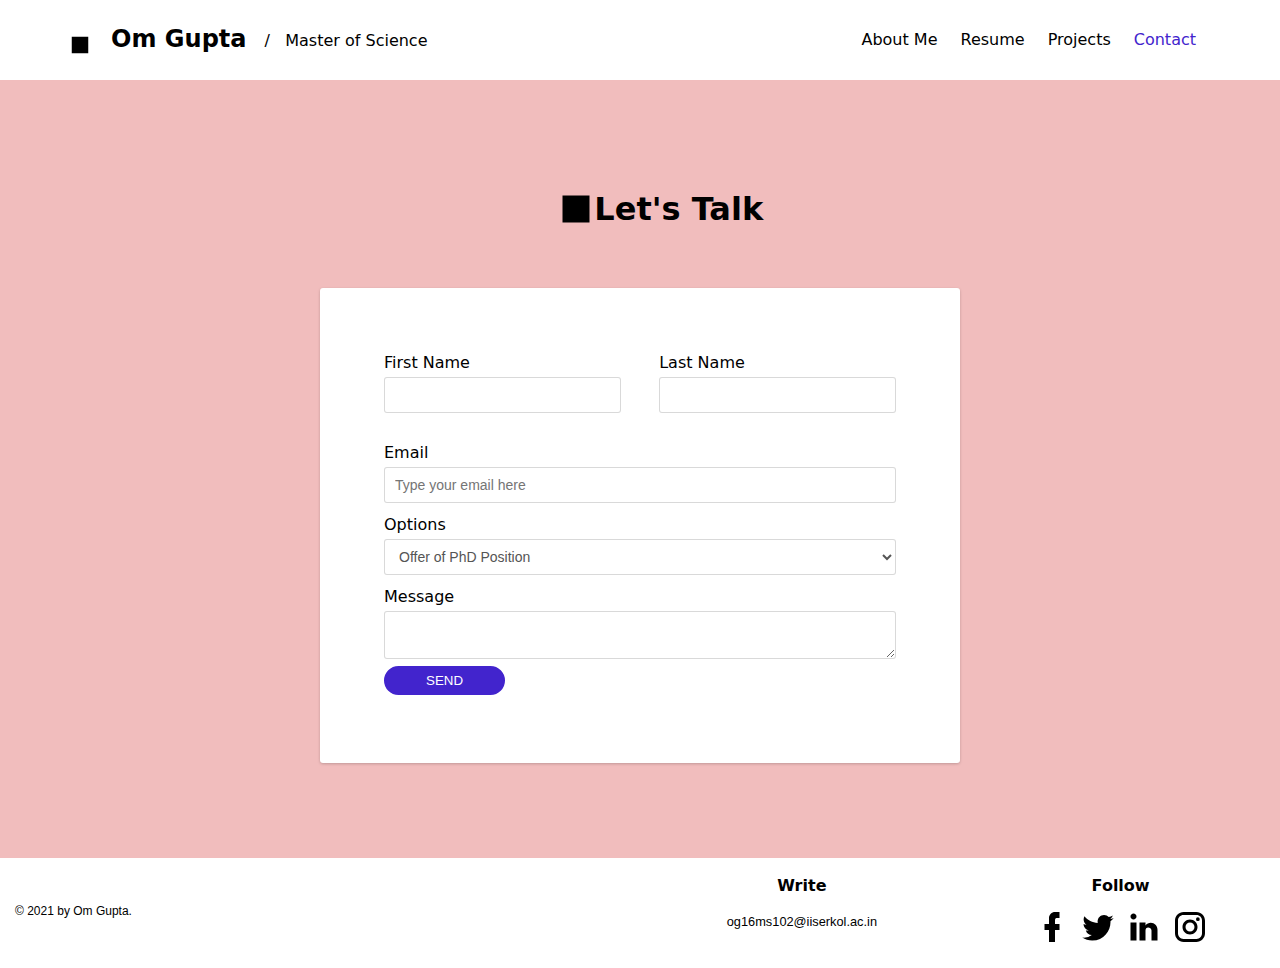
==== commit c4903c94: "Second commit: Porting images from Grapedrop server to local files" ====
--- a/contact.html
+++ b/contact.html
@@ -11,7 +11,7 @@
 <meta name="generator" content="Grapedrop">
 
 <!-- Apple Stuff -->
-    <link rel="apple-touch-icon" href="https://grapedrop.com/favicon.png">
+    <link rel="apple-touch-icon" href="img/tab-favicon.jfif">
 <meta name="apple-mobile-web-app-capable" content="yes">
 <meta name="apple-mobile-web-app-status-bar-style" content="black">
     <meta name="apple-mobile-web-app-title" content="Contact Om">
@@ -38,7 +38,7 @@
 <meta name="twitter:image" content="">
 
     
-    <link rel="icon" type="image/png" href="https://grapedrop.com/favicon.png">
+    <link rel="icon" type="image/jfif" href="img/tab-favicon.jfif">
 
         <link rel="stylesheet" href="css/gjs-base.css">
         <link rel="stylesheet" href="css/contact.css">
@@ -107,7 +107,7 @@
           </h1>
         </div>
       </div>
-      <form action="mailto:og16ms102@iiserkol.ac.in" method="post" id="ikuo62" data-redirect="" class="form" enctype="text/plain">
+      <form action="https://formspree.io/f/mdoyyddo" method="post" id="ikuo62" data-redirect="" class="form">
         <div id="iay954" class="gdp-row gpd-grid">
           <div id="ipqqv4" class="cell gpd-clm">
             <label id="ikwsmn" class="label">First Name</label>
@@ -126,7 +126,7 @@
         </div>
         <div id="iypyk4" class="form-group">
           <label id="igk5q6" class="label">Options</label>
-          <select type="text" name="options" required id="i8bn8a" class="select"><option value="1">Offer of PhD Position</option><option value="2">Offer of Project Position</option><option value="3">Offer of Industry Position</option><option value="4"> Other</option></select>
+          <select type="text" name="options" required id="i8bn8a" class="select"><option value="PhD-Offer">Offer of PhD Position</option><option value="Project-Offer">Offer of Project Position</option><option value="Industry-Offer">Offer of Industry Position</option><option value="Other"> Other</option></select>
         </div>
         <div id="i4m0vs" class="form-group">
           <label class="label">Message</label>
@@ -135,10 +135,11 @@
         <div class="form-group">
           <button type="submit" id="ib2kt6" class="button">SEND</button>
         </div>
-        <div data-form-state="success" id="iigchm" class="state-success">Thanks! We received your request
+        <p id="my-form-status"></p>
+        <!-- <div data-form-state="success" id="iigchm" class="state-success">Thanks! We received your request
         </div>
         <div data-form-state="error" id="i9t2t7" class="state-error">An error occurred on processing your request, try again!
-        </div>
+        </div> -->
       </form>
     </div>
     <div id="it9m0m" class="cell gpd-clm">
@@ -232,6 +233,28 @@
      .bind(items[i]))();
   }
 </script>
+<script>
+    var form = document.getElementById("ikuo62");
+    
+    async function handleSubmit(event) {
+      event.preventDefault();
+      var status = document.getElementById("my-form-status");
+      var data = new FormData(event.target);
+      fetch(event.target.action, {
+        method: form.method,
+        body: data,
+        headers: {
+            'Accept': 'application/json'
+        }
+      }).then(response => {
+        status.innerHTML = "Your message has been  sent! I'll get back to you soon.";
+        form.reset()
+      }).catch(error => {
+        status.innerHTML = "Oops! There was a problem submitting your form."
+      });
+    }
+    form.addEventListener("submit", handleSubmit)
+</script>
 
     <script async src="js/jquery.min.js" onload="postJQ()"></script>
     <script async src="js/gpd.js"></script>
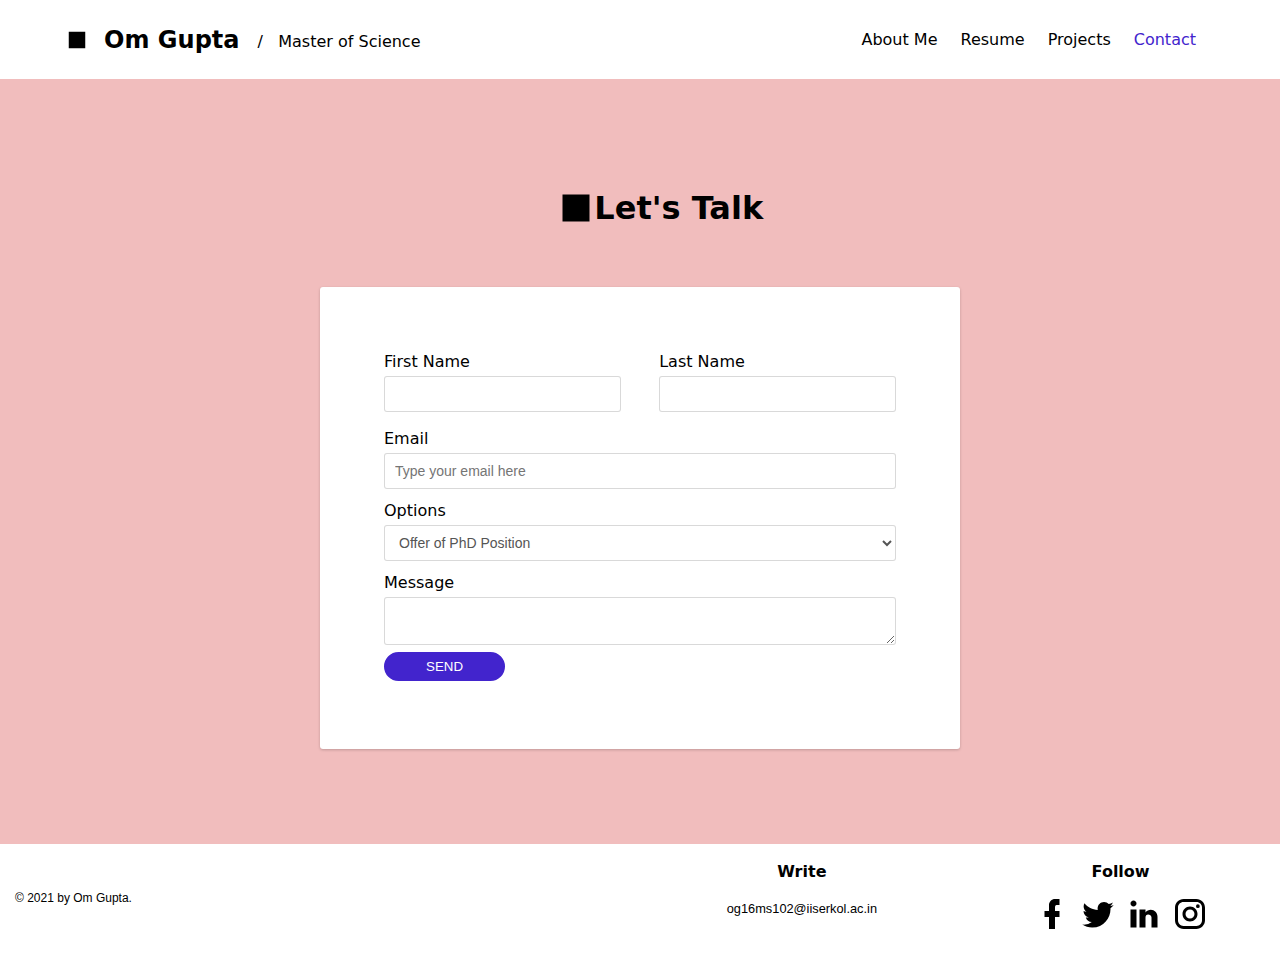
==== commit 988656f8: "Third Commit: Added social links and edited contact form." ====
--- a/contact.html
+++ b/contact.html
@@ -55,7 +55,7 @@
   <div id="ip3p-3" class="gpd-container gpd-cnt">
     <div id="ir5f-3" class="gdp-row gpd-grid">
       <div id="ilpm-3" class="cell gpd-clm">
-        <a id="i3ci-3" class="gpd-link-box"><div title="" id="ilfm-3">Brand Logo
+        <a id="i3ci-3" class="gpd-link-box"><div title="" id="ilfm-3">
           </div><span id="ivr5b-3" class="gpd-icon"><svg xmlns="http://www.w3.org/2000/svg" viewBox="0 0 24 24">
           <path d="M3 3v18h18V3">
           </path>
@@ -107,18 +107,18 @@
           </h1>
         </div>
       </div>
-      <form action="https://formspree.io/f/mdoyyddo" method="post" id="ikuo62" data-redirect="" class="form">
-        <div id="iay954" class="gdp-row gpd-grid">
-          <div id="ipqqv4" class="cell gpd-clm">
-            <label id="ikwsmn" class="label">First Name</label>
-            <input type="text" placeholder="" name="firstname" required id="iyoxs2" class="input"/>
-          </div>
-          <div id="ie3dzj" class="cell gpd-clm">
-            <label id="irpvwe" class="label">Last Name</label>
-            <input type="text" placeholder="" name="lastname" required id="i7mccx" class="input"/>
-          </div>
-        </div>
+      <form action="https://formspree.io/f/mdoyyddo" method="POST" id="ikuo62" data-redirect="" class="form">
         <div class="form-group">
+          <div id="iay954" class="gdp-row gpd-grid">
+            <div id="ipqqv4" class="cell gpd-clm">
+              <label id="ikwsmn" class="label">First Name</label>
+              <input type="text" placeholder="" name="firstname" required id="iyoxs2" class="input"/>
+            </div>
+            <div id="ie3dzj" class="cell gpd-clm">
+              <label id="irpvwe" class="label">Last Name</label>
+              <input type="text" placeholder="" name="lastname" required id="i7mccx" class="input"/>
+            </div>
+          </div>
         </div>
         <div class="form-group">
           <label class="label">Email</label>
@@ -134,8 +134,8 @@
         </div>
         <div class="form-group">
           <button type="submit" id="ib2kt6" class="button">SEND</button>
-        </div>
-        <p id="my-form-status"></p>
+          <p id="my-form-status"></p>
+        </div>
         <!-- <div data-form-state="success" id="iigchm" class="state-success">Thanks! We received your request
         </div>
         <div data-form-state="error" id="i9t2t7" class="state-error">An error occurred on processing your request, try again!
@@ -171,25 +171,25 @@
           </div>
           <div id="imfxv-2" class="gdp-row gpd-grid">
             <div id="iorjf-2" class="cell gpd-clm">
-              <a id="ihaoz3" class="gpd-link-box"><span id="iae5j-2" class="gpd-icon"><svg xmlns="http://www.w3.org/2000/svg" viewBox="0 0 24 24" id="ipe5cr">
+              <a id="ihaoz3" class="gpd-link-box" href="https://www.facebook.com/omg.rego2014/" target="_blank"><span id="iae5j-2" class="gpd-icon"><svg xmlns="http://www.w3.org/2000/svg" viewBox="0 0 24 24" id="ipe5cr">
                 <path d="M17 2v4h-2c-.69 0-1 .81-1 1.5V10h3v4h-3v8h-4v-8H7v-4h3V6c0-2.21 1.79-4 4-4h3z" id="i3v4xd">
                 </path>
                 </svg></span></a>
             </div>
             <div id="igs77-2" class="cell gpd-clm">
-              <a id="ij0rhd" class="gpd-link-box"><span id="ixoik-2" class="gpd-icon"><svg xmlns="http://www.w3.org/2000/svg" viewBox="0 0 24 24" id="ijkpnk">
+              <a id="ij0rhd" class="gpd-link-box" href="https://twitter.com/om_n_gupta" target="_blank"><span id="ixoik-2" class="gpd-icon"><svg xmlns="http://www.w3.org/2000/svg" viewBox="0 0 24 24" id="ijkpnk">
                 <path d="M22.46 6c-.77.35-1.6.58-2.46.69.88-.53 1.56-1.37 1.88-2.38-.83.5-1.75.85-2.72 1.05C18.37 4.5 17.26 4 16 4c-2.35 0-4.27 1.92-4.27 4.29 0 .34.04.67.11.98C8.28 9.09 5.11 7.38 3 4.79c-.37.63-.58 1.37-.58 2.15 0 1.49.75 2.81 1.91 3.56-.71 0-1.37-.2-1.95-.5v.03c0 2.08 1.48 3.82 3.44 4.21a4.22 4.22 0 0 1-1.93.07 4.28 4.28 0 0 0 4 2.98 8.521 8.521 0 0 1-5.33 1.84c-.34 0-.68-.02-1.02-.06C3.44 20.29 5.7 21 8.12 21 16 21 20.33 14.46 20.33 8.79c0-.19 0-.37-.01-.56.84-.6 1.56-1.36 2.14-2.23z" id="iyrzfk">
                 </path>
                 </svg></span></a>
             </div>
             <div id="ip3gd-2" class="cell gpd-clm">
-              <a id="i2bgij" class="gpd-link-box"><span id="ivqsz-2" class="gpd-icon"><svg xmlns="http://www.w3.org/2000/svg" viewBox="0 0 24 24" id="ix481z">
+              <a id="i2bgij" class="gpd-link-box" href="https://www.linkedin.com/in/om-gupta-144223134/" target="_blank"><span id="ivqsz-2" class="gpd-icon"><svg xmlns="http://www.w3.org/2000/svg" viewBox="0 0 24 24" id="ix481z">
                 <path d="M21 21h-4v-6.75c0-1.06-1.19-1.94-2.25-1.94S13 13.19 13 14.25V21H9V9h4v2c.66-1.07 2.36-1.76 3.5-1.76 2.5 0 4.5 2.04 4.5 4.51V21M7 21H3V9h4v12M5 3c1.1 0 2 .9 2 2s-.9 2-2 2-2-.9-2-2 .9-2 2-2z" id="i3mwh2">
                 </path>
                 </svg></span></a>
             </div>
             <div id="i3hth-2" class="cell gpd-clm">
-              <a id="iajwzk" class="gpd-link-box"><span id="ibq8g-2" class="gpd-icon"><svg xmlns="http://www.w3.org/2000/svg" viewBox="0 0 24 24" id="ircj8h">
+              <a id="iajwzk" class="gpd-link-box" href="https://www.instagram.com/dish.me.out.some.jam/"><span id="ibq8g-2" class="gpd-icon"><svg xmlns="http://www.w3.org/2000/svg" viewBox="0 0 24 24" id="ircj8h">
                 <path d="M7.8 2h8.4C19.4 2 22 4.6 22 7.8v8.4c0 3.2-2.6 5.8-5.8 5.8H7.8C4.6 22 2 19.4 2 16.2V7.8C2 4.6 4.6 2 7.8 2m-.2 2C5.61 4 4 5.61 4 7.6v8.8C4 18.39 5.61 20 7.6 20h8.8c1.99 0 3.6-1.61 3.6-3.6V7.6C20 5.61 18.39 4 16.4 4H7.6m9.65 1.5a1.25 1.25 0 1 1 0 2.5 1.25 1.25 0 0 1 0-2.5M12 7c2.76 0 5 2.24 5 5s-2.24 5-5 5-5-2.24-5-5 2.24-5 5-5m0 2c-1.66 0-3 1.34-3 3s1.34 3 3 3 3-1.34 3-3-1.34-3-3-3z" id="imnpxl">
                 </path>
                 </svg></span></a>
--- a/css/gjs-base.css
+++ b/css/gjs-base.css
@@ -1 +1 @@
-*,:after,:before{box-sizing:border-box}body{font-family:-apple-system,system-ui,BlinkMacSystemFont,Segoe UI,Open Sans,Roboto,Helvetica Neue,Helvetica,Arial,sans-serif}.gpd-container{width:90%;padding:25px 0;margin:0 auto;max-width:1200px}.gpd-section{display:flex;padding:50px 0}.gpd-image-block{height:200px;background-color:#ccc;width:auto}.gpd-icon{vertical-align:middle;fill:currentColor;width:64px;height:64px}.gpd-icon,.gpd-link,.gpd-link-box,.gpd-text{display:inline-block;text-decoration:none;color:inherit}.gpd-link,.gpd-link-box,.gpd-text{vertical-align:top;padding:10px;max-width:100%}.gpd-link-box{padding:5px}.gpd-link{color:#d983a6}img{max-width:100%;vertical-align:middle}h1{font-size:2rem}b,i,img,label,small,span,u{display:inline-block}.container{width:90%;max-width:1200px;margin-left:auto;margin-right:auto}.card{border-radius:3px;background-color:#fff;box-shadow:0 1px 3px 0 rgba(0,0,0,.2);padding:15px;margin-bottom:15px}.form-group,.form-group-gut{min-height:10px;padding-bottom:7px}.form-group-gut{padding-right:10px}@media (max-width:768px){.form-group-gut{padding-right:0}}.button,.button-full,.input,.input-padding,.label-group,.select,.textarea{padding:7px 10px}.button,.button-full,.form,.input,.input-radius,.label-group,.select,.textarea{border-radius:3px}.input,.input-border,.select,.textarea{border:1px solid rgba(0,0,0,.15)}.svg-link{display:inline-block}.link{color:#dc659b}.link,.link-svg{text-decoration:none}.link-svg{padding:5px;display:inline-block;color:inherit;opacity:.7;transition:color .25s;height:28px;width:28px;margin:0 7.5px}.link-svg:hover{color:#dc659b;opacity:1}.input,.select,.textarea{height:36px;background-color:#fff;width:100%;color:#555;display:block;font-size:14px}.input-group{height:36px;display:table;border-collapse:separate}.input-group .button,.input-group .button-full,.input-group .input,.input-group .select,.input-group .textarea{display:table-cell;vertical-align:middle}.textarea{height:auto}.label-group{border:1px solid rgba(0,0,0,.15);background-color:rgba(0,0,0,.05)}.form{background-color:#fff;box-shadow:0 1px 3px 0 rgba(0,0,0,.2);padding:20px}.label{display:inline-block;padding:5px 0}.label-checkbox{vertical-align:middle;line-height:2rem}.checkbox,.checkbox-label,.radio,.radio-label{margin-right:10px}.button,.button-full{display:inline-block;background-color:#dc659b;color:#fff;border:none;cursor:pointer;transition:all .2s}.button-full{width:100%}.input-group{min-height:10px;display:flex}.input-group :not(:first-child):not(:last-child){border-radius:0}.input-group :first-child:not(:last-child){border-bottom-right-radius:0;border-top-right-radius:0}.input-group :last-child:not(:first-child){border-bottom-left-radius:0;border-top-left-radius:0}.input-group .input-group-addon,.input-group .input-group-btn{flex:1 0 auto}.state,.state-error,.state-success{color:#fff;padding:10px;text-align:center;border-radius:3px}.state-success{display:none;background-color:#4ba74b}.state-error{display:none;background-color:#de5454}.nav-items{display:inline-block;float:right}.navbar{background-color:#222;color:#ddd;min-height:50px;width:100%}.navbar-container{max-width:950px;margin:0 auto;width:95%}.navbar-container:after{content:"";clear:both;display:block}.navbar-brand{vertical-align:top;display:inline-block;padding:5px;min-height:50px;min-width:50px;color:inherit;text-decoration:none}.navbar-items{padding:10px 0;display:block;float:right;margin:0}.navbar-item{margin:0;color:inherit;text-decoration:none;display:inline-block;padding:10px 15px}.burger{margin:10px 0;width:45px;padding:5px 10px;display:none;float:right;cursor:pointer}.burger-line{padding:1px;background-color:#fff;margin:5px 0}.quote{line-height:1.5rem}.footer-copyright{text-align:center;padding-top:20px;opacity:.7}.footer-link,.footer-link-svg,.header-link,.header-link-svg{padding:7px 5px;display:inline-block;text-decoration:none;color:inherit;opacity:.7;transition:color .25s}.footer-link-svg,.header-link-svg{height:28px;width:28px;margin:0 15px 0 0}.footer-link-svg:hover,.footer-link:hover,.header-link-svg:hover,.header-link:hover{color:#dc659b;opacity:1}.footer-details{padding:5px;line-height:1.5rem}.footer-socials{padding:10px 0}.footer-form{padding-top:10px}.header-link-svg{margin:0 5px}.header-socials{margin-left:25px;display:inline-block;vertical-align:middle}.gdp-row,.row{display:flex;justify-content:flex-start;align-items:stretch;flex-wrap:nowrap;padding:10px;min-height:75px;flex-direction:row}@media (max-width:768px){.gdp-row,.row{flex-wrap:wrap}}.cell,.cell-gut,.gdp-cell,.gdp-cell-gut{flex-grow:1;flex-basis:100%;padding:5px}.cell-gut,.gdp-cell-gut{padding-right:15px}@media (max-width:768px){.cell-gut,.gdp-cell-gut{padding-right:0}}@media (max-width:768px){.burger{display:block}.nav-items{display:none;width:100%}.navbar-items{width:100%}.navbar-item{display:block}}[data-anim-type]{-webkit-animation-duration:1s;animation-duration:1s;-webkit-animation-timing-function:ease-in-out;animation-timing-function:ease-in-out;-webkit-animation-iteration-count:1;animation-iteration-count:1}@-webkit-keyframes bounce{0%,20%,53%,80%,to{-webkit-animation-timing-function:cubic-bezier(.215,.61,.355,1);animation-timing-function:cubic-bezier(.215,.61,.355,1);transform:translateZ(0)}40%,43%{-webkit-animation-timing-function:cubic-bezier(.755,.05,.855,.06);animation-timing-function:cubic-bezier(.755,.05,.855,.06);transform:translate3d(0,-30px,0)}70%{-webkit-animation-timing-function:cubic-bezier(.755,.05,.855,.06);animation-timing-function:cubic-bezier(.755,.05,.855,.06);transform:translate3d(0,-15px,0)}90%{transform:translate3d(0,-4px,0)}}@keyframes bounce{0%,20%,53%,80%,to{-webkit-animation-timing-function:cubic-bezier(.215,.61,.355,1);animation-timing-function:cubic-bezier(.215,.61,.355,1);transform:translateZ(0)}40%,43%{-webkit-animation-timing-function:cubic-bezier(.755,.05,.855,.06);animation-timing-function:cubic-bezier(.755,.05,.855,.06);transform:translate3d(0,-30px,0)}70%{-webkit-animation-timing-function:cubic-bezier(.755,.05,.855,.06);animation-timing-function:cubic-bezier(.755,.05,.855,.06);transform:translate3d(0,-15px,0)}90%{transform:translate3d(0,-4px,0)}}@-webkit-keyframes flash{0%,50%,to{opacity:1}25%,75%{opacity:0}}@keyframes flash{0%,50%,to{opacity:1}25%,75%{opacity:0}}@-webkit-keyframes pulse{0%{transform:scaleX(1)}50%{transform:scale3d(1.05,1.05,1.05)}to{transform:scaleX(1)}}@keyframes pulse{0%{transform:scaleX(1)}50%{transform:scale3d(1.05,1.05,1.05)}to{transform:scaleX(1)}}@-webkit-keyframes shake{0%,to{transform:translateZ(0)}10%,30%,50%,70%,90%{transform:translate3d(-10px,0,0)}20%,40%,60%,80%{transform:translate3d(10px,0,0)}}@keyframes shake{0%,to{transform:translateZ(0)}10%,30%,50%,70%,90%{transform:translate3d(-10px,0,0)}20%,40%,60%,80%{transform:translate3d(10px,0,0)}}@-webkit-keyframes tada{0%{transform:scaleX(1)}10%,20%{transform:scale3d(.9,.9,.9) rotate(-3deg)}30%,50%,70%,90%{transform:scale3d(1.1,1.1,1.1) rotate(3deg)}40%,60%,80%{transform:scale3d(1.1,1.1,1.1) rotate(-3deg)}to{transform:scaleX(1)}}@keyframes tada{0%{transform:scaleX(1)}10%,20%{transform:scale3d(.9,.9,.9) rotate(-3deg)}30%,50%,70%,90%{transform:scale3d(1.1,1.1,1.1) rotate(3deg)}40%,60%,80%{transform:scale3d(1.1,1.1,1.1) rotate(-3deg)}to{transform:scaleX(1)}}@-webkit-keyframes heartBeat{0%{transform:scale(1)}14%{transform:scale(1.3)}28%{transform:scale(1)}42%{transform:scale(1.3)}70%{transform:scale(1)}}@keyframes heartBeat{0%{transform:scale(1)}14%{transform:scale(1.3)}28%{transform:scale(1)}42%{transform:scale(1.3)}70%{transform:scale(1)}}@-webkit-keyframes bounceIn{0%,20%,40%,60%,80%,to{-webkit-animation-timing-function:cubic-bezier(.215,.61,.355,1);animation-timing-function:cubic-bezier(.215,.61,.355,1)}0%{opacity:0;transform:scale3d(.3,.3,.3)}20%{transform:scale3d(1.1,1.1,1.1)}40%{transform:scale3d(.9,.9,.9)}60%{opacity:1;transform:scale3d(1.03,1.03,1.03)}80%{transform:scale3d(.97,.97,.97)}to{opacity:1;transform:scaleX(1)}}@keyframes bounceIn{0%,20%,40%,60%,80%,to{-webkit-animation-timing-function:cubic-bezier(.215,.61,.355,1);animation-timing-function:cubic-bezier(.215,.61,.355,1)}0%{opacity:0;transform:scale3d(.3,.3,.3)}20%{transform:scale3d(1.1,1.1,1.1)}40%{transform:scale3d(.9,.9,.9)}60%{opacity:1;transform:scale3d(1.03,1.03,1.03)}80%{transform:scale3d(.97,.97,.97)}to{opacity:1;transform:scaleX(1)}}@-webkit-keyframes bounceInDown{0%,60%,75%,90%,to{-webkit-animation-timing-function:cubic-bezier(.215,.61,.355,1);animation-timing-function:cubic-bezier(.215,.61,.355,1)}0%{opacity:0;transform:translate3d(0,-3000px,0)}60%{opacity:1;transform:translate3d(0,25px,0)}75%{transform:translate3d(0,-10px,0)}90%{transform:translate3d(0,5px,0)}to{transform:translateZ(0)}}@keyframes bounceInDown{0%,60%,75%,90%,to{-webkit-animation-timing-function:cubic-bezier(.215,.61,.355,1);animation-timing-function:cubic-bezier(.215,.61,.355,1)}0%{opacity:0;transform:translate3d(0,-3000px,0)}60%{opacity:1;transform:translate3d(0,25px,0)}75%{transform:translate3d(0,-10px,0)}90%{transform:translate3d(0,5px,0)}to{transform:translateZ(0)}}@-webkit-keyframes bounceInLeft{0%,60%,75%,90%,to{-webkit-animation-timing-function:cubic-bezier(.215,.61,.355,1);animation-timing-function:cubic-bezier(.215,.61,.355,1)}0%{opacity:0;transform:translate3d(-3000px,0,0)}60%{opacity:1;transform:translate3d(25px,0,0)}75%{transform:translate3d(-10px,0,0)}90%{transform:translate3d(5px,0,0)}to{transform:translateZ(0)}}@keyframes bounceInLeft{0%,60%,75%,90%,to{-webkit-animation-timing-function:cubic-bezier(.215,.61,.355,1);animation-timing-function:cubic-bezier(.215,.61,.355,1)}0%{opacity:0;transform:translate3d(-3000px,0,0)}60%{opacity:1;transform:translate3d(25px,0,0)}75%{transform:translate3d(-10px,0,0)}90%{transform:translate3d(5px,0,0)}to{transform:translateZ(0)}}@-webkit-keyframes bounceInRight{0%,60%,75%,90%,to{-webkit-animation-timing-function:cubic-bezier(.215,.61,.355,1);animation-timing-function:cubic-bezier(.215,.61,.355,1)}0%{opacity:0;transform:translate3d(3000px,0,0)}60%{opacity:1;transform:translate3d(-25px,0,0)}75%{transform:translate3d(10px,0,0)}90%{transform:translate3d(-5px,0,0)}to{transform:translateZ(0)}}@keyframes bounceInRight{0%,60%,75%,90%,to{-webkit-animation-timing-function:cubic-bezier(.215,.61,.355,1);animation-timing-function:cubic-bezier(.215,.61,.355,1)}0%{opacity:0;transform:translate3d(3000px,0,0)}60%{opacity:1;transform:translate3d(-25px,0,0)}75%{transform:translate3d(10px,0,0)}90%{transform:translate3d(-5px,0,0)}to{transform:translateZ(0)}}@-webkit-keyframes bounceInUp{0%,60%,75%,90%,to{-webkit-animation-timing-function:cubic-bezier(.215,.61,.355,1);animation-timing-function:cubic-bezier(.215,.61,.355,1)}0%{opacity:0;transform:translate3d(0,3000px,0)}60%{opacity:1;transform:translate3d(0,-20px,0)}75%{transform:translate3d(0,10px,0)}90%{transform:translate3d(0,-5px,0)}to{transform:translateZ(0)}}@keyframes bounceInUp{0%,60%,75%,90%,to{-webkit-animation-timing-function:cubic-bezier(.215,.61,.355,1);animation-timing-function:cubic-bezier(.215,.61,.355,1)}0%{opacity:0;transform:translate3d(0,3000px,0)}60%{opacity:1;transform:translate3d(0,-20px,0)}75%{transform:translate3d(0,10px,0)}90%{transform:translate3d(0,-5px,0)}to{transform:translateZ(0)}}@-webkit-keyframes fadeIn{0%{opacity:0}to{opacity:1}}@keyframes fadeIn{0%{opacity:0}to{opacity:1}}@-webkit-keyframes fadeInDown{0%{opacity:0;transform:translate3d(0,-100%,0)}to{opacity:1;transform:translateZ(0)}}@keyframes fadeInDown{0%{opacity:0;transform:translate3d(0,-100%,0)}to{opacity:1;transform:translateZ(0)}}@-webkit-keyframes fadeInLeft{0%{opacity:0;transform:translate3d(-100%,0,0)}to{opacity:1;transform:translateZ(0)}}@keyframes fadeInLeft{0%{opacity:0;transform:translate3d(-100%,0,0)}to{opacity:1;transform:translateZ(0)}}@-webkit-keyframes fadeInRight{0%{opacity:0;transform:translate3d(100%,0,0)}to{opacity:1;transform:translateZ(0)}}@keyframes fadeInRight{0%{opacity:0;transform:translate3d(100%,0,0)}to{opacity:1;transform:translateZ(0)}}@-webkit-keyframes fadeInUp{0%{opacity:0;transform:translate3d(0,100%,0)}to{opacity:1;transform:translateZ(0)}}@keyframes fadeInUp{0%{opacity:0;transform:translate3d(0,100%,0)}to{opacity:1;transform:translateZ(0)}}@-webkit-keyframes flipInX{0%{transform:perspective(400px) rotateX(90deg);-webkit-animation-timing-function:ease-in;animation-timing-function:ease-in;opacity:0}40%{transform:perspective(400px) rotateX(-20deg);-webkit-animation-timing-function:ease-in;animation-timing-function:ease-in}60%{transform:perspective(400px) rotateX(10deg);opacity:1}80%{transform:perspective(400px) rotateX(-5deg)}to{transform:perspective(400px)}}@keyframes flipInX{0%{transform:perspective(400px) rotateX(90deg);-webkit-animation-timing-function:ease-in;animation-timing-function:ease-in;opacity:0}40%{transform:perspective(400px) rotateX(-20deg);-webkit-animation-timing-function:ease-in;animation-timing-function:ease-in}60%{transform:perspective(400px) rotateX(10deg);opacity:1}80%{transform:perspective(400px) rotateX(-5deg)}to{transform:perspective(400px)}}@-webkit-keyframes flipInY{0%{transform:perspective(400px) rotateY(90deg);-webkit-animation-timing-function:ease-in;animation-timing-function:ease-in;opacity:0}40%{transform:perspective(400px) rotateY(-20deg);-webkit-animation-timing-function:ease-in;animation-timing-function:ease-in}60%{transform:perspective(400px) rotateY(10deg);opacity:1}80%{transform:perspective(400px) rotateY(-5deg)}to{transform:perspective(400px)}}@keyframes flipInY{0%{transform:perspective(400px) rotateY(90deg);-webkit-animation-timing-function:ease-in;animation-timing-function:ease-in;opacity:0}40%{transform:perspective(400px) rotateY(-20deg);-webkit-animation-timing-function:ease-in;animation-timing-function:ease-in}60%{transform:perspective(400px) rotateY(10deg);opacity:1}80%{transform:perspective(400px) rotateY(-5deg)}to{transform:perspective(400px)}}@-webkit-keyframes rotateIn{0%{transform-origin:center;transform:rotate(-200deg);opacity:0}to{transform-origin:center;transform:translateZ(0);opacity:1}}@keyframes rotateIn{0%{transform-origin:center;transform:rotate(-200deg);opacity:0}to{transform-origin:center;transform:translateZ(0);opacity:1}}@-webkit-keyframes rotateInDownLeft{0%{transform-origin:left bottom;transform:rotate(-45deg);opacity:0}to{transform-origin:left bottom;transform:translateZ(0);opacity:1}}@keyframes rotateInDownLeft{0%{transform-origin:left bottom;transform:rotate(-45deg);opacity:0}to{transform-origin:left bottom;transform:translateZ(0);opacity:1}}@-webkit-keyframes rotateInDownRight{0%{transform-origin:right bottom;transform:rotate(45deg);opacity:0}to{transform-origin:right bottom;transform:translateZ(0);opacity:1}}@keyframes rotateInDownRight{0%{transform-origin:right bottom;transform:rotate(45deg);opacity:0}to{transform-origin:right bottom;transform:translateZ(0);opacity:1}}@-webkit-keyframes rotateInUpLeft{0%{transform-origin:left bottom;transform:rotate(45deg);opacity:0}to{transform-origin:left bottom;transform:translateZ(0);opacity:1}}@keyframes rotateInUpLeft{0%{transform-origin:left bottom;transform:rotate(45deg);opacity:0}to{transform-origin:left bottom;transform:translateZ(0);opacity:1}}@-webkit-keyframes rotateInUpRight{0%{transform-origin:right bottom;transform:rotate(-90deg);opacity:0}to{transform-origin:right bottom;transform:translateZ(0);opacity:1}}@keyframes rotateInUpRight{0%{transform-origin:right bottom;transform:rotate(-90deg);opacity:0}to{transform-origin:right bottom;transform:translateZ(0);opacity:1}}@-webkit-keyframes slideInDown{0%{transform:translate3d(0,-100%,0);visibility:visible}to{transform:translateZ(0)}}@keyframes slideInDown{0%{transform:translate3d(0,-100%,0);visibility:visible}to{transform:translateZ(0)}}@-webkit-keyframes slideInLeft{0%{transform:translate3d(-100%,0,0);visibility:visible}to{transform:translateZ(0)}}@keyframes slideInLeft{0%{transform:translate3d(-100%,0,0);visibility:visible}to{transform:translateZ(0)}}@-webkit-keyframes slideInRight{0%{transform:translate3d(100%,0,0);visibility:visible}to{transform:translateZ(0)}}@keyframes slideInRight{0%{transform:translate3d(100%,0,0);visibility:visible}to{transform:translateZ(0)}}@-webkit-keyframes slideInUp{0%{transform:translate3d(0,100%,0);visibility:visible}to{transform:translateZ(0)}}@keyframes slideInUp{0%{transform:translate3d(0,100%,0);visibility:visible}to{transform:translateZ(0)}}@-webkit-keyframes zoomIn{0%{opacity:0;transform:scale3d(.3,.3,.3)}50%{opacity:1}}@keyframes zoomIn{0%{opacity:0;transform:scale3d(.3,.3,.3)}50%{opacity:1}}@-webkit-keyframes zoomInDown{0%{opacity:0;transform:scale3d(.1,.1,.1) translate3d(0,-1000px,0);-webkit-animation-timing-function:cubic-bezier(.55,.055,.675,.19);animation-timing-function:cubic-bezier(.55,.055,.675,.19)}60%{opacity:1;transform:scale3d(.475,.475,.475) translate3d(0,60px,0);-webkit-animation-timing-function:cubic-bezier(.175,.885,.32,1);animation-timing-function:cubic-bezier(.175,.885,.32,1)}}@keyframes zoomInDown{0%{opacity:0;transform:scale3d(.1,.1,.1) translate3d(0,-1000px,0);-webkit-animation-timing-function:cubic-bezier(.55,.055,.675,.19);animation-timing-function:cubic-bezier(.55,.055,.675,.19)}60%{opacity:1;transform:scale3d(.475,.475,.475) translate3d(0,60px,0);-webkit-animation-timing-function:cubic-bezier(.175,.885,.32,1);animation-timing-function:cubic-bezier(.175,.885,.32,1)}}@-webkit-keyframes zoomInLeft{0%{opacity:0;transform:scale3d(.1,.1,.1) translate3d(-1000px,0,0);-webkit-animation-timing-function:cubic-bezier(.55,.055,.675,.19);animation-timing-function:cubic-bezier(.55,.055,.675,.19)}60%{opacity:1;transform:scale3d(.475,.475,.475) translate3d(10px,0,0);-webkit-animation-timing-function:cubic-bezier(.175,.885,.32,1);animation-timing-function:cubic-bezier(.175,.885,.32,1)}}@keyframes zoomInLeft{0%{opacity:0;transform:scale3d(.1,.1,.1) translate3d(-1000px,0,0);-webkit-animation-timing-function:cubic-bezier(.55,.055,.675,.19);animation-timing-function:cubic-bezier(.55,.055,.675,.19)}60%{opacity:1;transform:scale3d(.475,.475,.475) translate3d(10px,0,0);-webkit-animation-timing-function:cubic-bezier(.175,.885,.32,1);animation-timing-function:cubic-bezier(.175,.885,.32,1)}}@-webkit-keyframes zoomInRight{0%{opacity:0;transform:scale3d(.1,.1,.1) translate3d(1000px,0,0);-webkit-animation-timing-function:cubic-bezier(.55,.055,.675,.19);animation-timing-function:cubic-bezier(.55,.055,.675,.19)}60%{opacity:1;transform:scale3d(.475,.475,.475) translate3d(-10px,0,0);-webkit-animation-timing-function:cubic-bezier(.175,.885,.32,1);animation-timing-function:cubic-bezier(.175,.885,.32,1)}}@keyframes zoomInRight{0%{opacity:0;transform:scale3d(.1,.1,.1) translate3d(1000px,0,0);-webkit-animation-timing-function:cubic-bezier(.55,.055,.675,.19);animation-timing-function:cubic-bezier(.55,.055,.675,.19)}60%{opacity:1;transform:scale3d(.475,.475,.475) translate3d(-10px,0,0);-webkit-animation-timing-function:cubic-bezier(.175,.885,.32,1);animation-timing-function:cubic-bezier(.175,.885,.32,1)}}@-webkit-keyframes zoomInUp{0%{opacity:0;transform:scale3d(.1,.1,.1) translate3d(0,1000px,0);-webkit-animation-timing-function:cubic-bezier(.55,.055,.675,.19);animation-timing-function:cubic-bezier(.55,.055,.675,.19)}60%{opacity:1;transform:scale3d(.475,.475,.475) translate3d(0,-60px,0);-webkit-animation-timing-function:cubic-bezier(.175,.885,.32,1);animation-timing-function:cubic-bezier(.175,.885,.32,1)}}@keyframes zoomInUp{0%{opacity:0;transform:scale3d(.1,.1,.1) translate3d(0,1000px,0);-webkit-animation-timing-function:cubic-bezier(.55,.055,.675,.19);animation-timing-function:cubic-bezier(.55,.055,.675,.19)}60%{opacity:1;transform:scale3d(.475,.475,.475) translate3d(0,-60px,0);-webkit-animation-timing-function:cubic-bezier(.175,.885,.32,1);animation-timing-function:cubic-bezier(.175,.885,.32,1)}}+*,:after,:before{box-sizing:border-box}body{font-family:-apple-system,system-ui,BlinkMacSystemFont,Segoe UI,Open Sans,Roboto,Helvetica Neue,Helvetica,Arial,sans-serif}.gpd-container{width:90%;padding:25px 0;margin:0 auto;max-width:1200px}.gpd-section{display:flex;padding:50px 0}.gpd-image-block{height:200px;background-color:#ccc;width:auto}.gpd-icon{vertical-align:middle;fill:currentColor;width:64px;height:64px}.gpd-icon,.gpd-link,.gpd-link-box,.gpd-text{display:inline-block;text-decoration:none;color:inherit}.gpd-link,.gpd-link-box,.gpd-text{vertical-align:top;padding:10px;max-width:100%}.gpd-link-box{padding:0px; margin:5px;}.gpd-link{color:#d983a6}img{max-width:100%;vertical-align:middle}h1{font-size:2rem}b,i,img,label,small,span,u{display:inline-block}.container{width:90%;max-width:1200px;margin-left:auto;margin-right:auto}.card{border-radius:3px;background-color:#fff;box-shadow:0 1px 3px 0 rgba(0,0,0,.2);padding:15px;margin-bottom:15px}.form-group,.form-group-gut{min-height:10px;padding-bottom:7px}.form-group-gut{padding-right:10px}@media (max-width:768px){.form-group-gut{padding-right:0}}.button,.button-full,.input,.input-padding,.label-group,.select,.textarea{padding:7px 10px}.button,.button-full,.form,.input,.input-radius,.label-group,.select,.textarea{border-radius:3px}.input,.input-border,.select,.textarea{border:1px solid rgba(0,0,0,.15)}.svg-link{display:inline-block}.link{color:#dc659b}.link,.link-svg{text-decoration:none}.link-svg{padding:5px;display:inline-block;color:inherit;opacity:.7;transition:color .25s;height:28px;width:28px;margin:0 7.5px}.link-svg:hover{color:#dc659b;opacity:1}.input,.select,.textarea{height:36px;background-color:#fff;width:100%;color:#555;display:block;font-size:14px}.input-group{height:36px;display:table;border-collapse:separate}.input-group .button,.input-group .button-full,.input-group .input,.input-group .select,.input-group .textarea{display:table-cell;vertical-align:middle}.textarea{height:auto}.label-group{border:1px solid rgba(0,0,0,.15);background-color:rgba(0,0,0,.05)}.form{background-color:#fff;box-shadow:0 1px 3px 0 rgba(0,0,0,.2);padding:20px}.label{display:inline-block;padding:5px 0}.label-checkbox{vertical-align:middle;line-height:2rem}.checkbox,.checkbox-label,.radio,.radio-label{margin-right:10px}.button,.button-full{display:inline-block;background-color:#dc659b;color:#fff;border:none;cursor:pointer;transition:all .2s}.button-full{width:100%}.input-group{min-height:10px;display:flex}.input-group :not(:first-child):not(:last-child){border-radius:0}.input-group :first-child:not(:last-child){border-bottom-right-radius:0;border-top-right-radius:0}.input-group :last-child:not(:first-child){border-bottom-left-radius:0;border-top-left-radius:0}.input-group .input-group-addon,.input-group .input-group-btn{flex:1 0 auto}.state,.state-error,.state-success{color:#fff;padding:10px;text-align:center;border-radius:3px}.state-success{display:none;background-color:#4ba74b}.state-error{display:none;background-color:#de5454}.nav-items{display:inline-block;float:right}.navbar{background-color:#222;color:#ddd;min-height:50px;width:100%}.navbar-container{max-width:950px;margin:0 auto;width:95%}.navbar-container:after{content:"";clear:both;display:block}.navbar-brand{vertical-align:top;display:inline-block;padding:5px;min-height:50px;min-width:50px;color:inherit;text-decoration:none}.navbar-items{padding:10px 0;display:block;float:right;margin:0}.navbar-item{margin:0;color:inherit;text-decoration:none;display:inline-block;padding:10px 15px}.burger{margin:10px 0;width:45px;padding:5px 10px;display:none;float:right;cursor:pointer}.burger-line{padding:1px;background-color:#fff;margin:5px 0}.quote{line-height:1.5rem}.footer-copyright{text-align:center;padding-top:20px;opacity:.7}.footer-link,.footer-link-svg,.header-link,.header-link-svg{padding:7px 5px;display:inline-block;text-decoration:none;color:inherit;opacity:.7;transition:color .25s}.footer-link-svg,.header-link-svg{height:28px;width:28px;margin:0 15px 0 0}.footer-link-svg:hover,.footer-link:hover,.header-link-svg:hover,.header-link:hover{color:#dc659b;opacity:1}.footer-details{padding:5px;line-height:1.5rem}.footer-socials{padding:10px 0}.footer-form{padding-top:10px}.header-link-svg{margin:0 5px}.header-socials{margin-left:25px;display:inline-block;vertical-align:middle}.gdp-row,.row{display:flex;justify-content:flex-start;align-items:stretch;flex-wrap:nowrap;padding:10px;min-height:75px;flex-direction:row}@media (max-width:768px){.gdp-row,.row{flex-wrap:wrap}}.cell,.cell-gut,.gdp-cell,.gdp-cell-gut{flex-grow:1;flex-basis:100%;padding:5px}.cell-gut,.gdp-cell-gut{padding-right:15px}@media (max-width:768px){.cell-gut,.gdp-cell-gut{padding-right:0}}@media (max-width:768px){.burger{display:block}.nav-items{display:none;width:100%}.navbar-items{width:100%}.navbar-item{display:block}}[data-anim-type]{-webkit-animation-duration:1s;animation-duration:1s;-webkit-animation-timing-function:ease-in-out;animation-timing-function:ease-in-out;-webkit-animation-iteration-count:1;animation-iteration-count:1}@-webkit-keyframes bounce{0%,20%,53%,80%,to{-webkit-animation-timing-function:cubic-bezier(.215,.61,.355,1);animation-timing-function:cubic-bezier(.215,.61,.355,1);transform:translateZ(0)}40%,43%{-webkit-animation-timing-function:cubic-bezier(.755,.05,.855,.06);animation-timing-function:cubic-bezier(.755,.05,.855,.06);transform:translate3d(0,-30px,0)}70%{-webkit-animation-timing-function:cubic-bezier(.755,.05,.855,.06);animation-timing-function:cubic-bezier(.755,.05,.855,.06);transform:translate3d(0,-15px,0)}90%{transform:translate3d(0,-4px,0)}}@keyframes bounce{0%,20%,53%,80%,to{-webkit-animation-timing-function:cubic-bezier(.215,.61,.355,1);animation-timing-function:cubic-bezier(.215,.61,.355,1);transform:translateZ(0)}40%,43%{-webkit-animation-timing-function:cubic-bezier(.755,.05,.855,.06);animation-timing-function:cubic-bezier(.755,.05,.855,.06);transform:translate3d(0,-30px,0)}70%{-webkit-animation-timing-function:cubic-bezier(.755,.05,.855,.06);animation-timing-function:cubic-bezier(.755,.05,.855,.06);transform:translate3d(0,-15px,0)}90%{transform:translate3d(0,-4px,0)}}@-webkit-keyframes flash{0%,50%,to{opacity:1}25%,75%{opacity:0}}@keyframes flash{0%,50%,to{opacity:1}25%,75%{opacity:0}}@-webkit-keyframes pulse{0%{transform:scaleX(1)}50%{transform:scale3d(1.05,1.05,1.05)}to{transform:scaleX(1)}}@keyframes pulse{0%{transform:scaleX(1)}50%{transform:scale3d(1.05,1.05,1.05)}to{transform:scaleX(1)}}@-webkit-keyframes shake{0%,to{transform:translateZ(0)}10%,30%,50%,70%,90%{transform:translate3d(-10px,0,0)}20%,40%,60%,80%{transform:translate3d(10px,0,0)}}@keyframes shake{0%,to{transform:translateZ(0)}10%,30%,50%,70%,90%{transform:translate3d(-10px,0,0)}20%,40%,60%,80%{transform:translate3d(10px,0,0)}}@-webkit-keyframes tada{0%{transform:scaleX(1)}10%,20%{transform:scale3d(.9,.9,.9) rotate(-3deg)}30%,50%,70%,90%{transform:scale3d(1.1,1.1,1.1) rotate(3deg)}40%,60%,80%{transform:scale3d(1.1,1.1,1.1) rotate(-3deg)}to{transform:scaleX(1)}}@keyframes tada{0%{transform:scaleX(1)}10%,20%{transform:scale3d(.9,.9,.9) rotate(-3deg)}30%,50%,70%,90%{transform:scale3d(1.1,1.1,1.1) rotate(3deg)}40%,60%,80%{transform:scale3d(1.1,1.1,1.1) rotate(-3deg)}to{transform:scaleX(1)}}@-webkit-keyframes heartBeat{0%{transform:scale(1)}14%{transform:scale(1.3)}28%{transform:scale(1)}42%{transform:scale(1.3)}70%{transform:scale(1)}}@keyframes heartBeat{0%{transform:scale(1)}14%{transform:scale(1.3)}28%{transform:scale(1)}42%{transform:scale(1.3)}70%{transform:scale(1)}}@-webkit-keyframes bounceIn{0%,20%,40%,60%,80%,to{-webkit-animation-timing-function:cubic-bezier(.215,.61,.355,1);animation-timing-function:cubic-bezier(.215,.61,.355,1)}0%{opacity:0;transform:scale3d(.3,.3,.3)}20%{transform:scale3d(1.1,1.1,1.1)}40%{transform:scale3d(.9,.9,.9)}60%{opacity:1;transform:scale3d(1.03,1.03,1.03)}80%{transform:scale3d(.97,.97,.97)}to{opacity:1;transform:scaleX(1)}}@keyframes bounceIn{0%,20%,40%,60%,80%,to{-webkit-animation-timing-function:cubic-bezier(.215,.61,.355,1);animation-timing-function:cubic-bezier(.215,.61,.355,1)}0%{opacity:0;transform:scale3d(.3,.3,.3)}20%{transform:scale3d(1.1,1.1,1.1)}40%{transform:scale3d(.9,.9,.9)}60%{opacity:1;transform:scale3d(1.03,1.03,1.03)}80%{transform:scale3d(.97,.97,.97)}to{opacity:1;transform:scaleX(1)}}@-webkit-keyframes bounceInDown{0%,60%,75%,90%,to{-webkit-animation-timing-function:cubic-bezier(.215,.61,.355,1);animation-timing-function:cubic-bezier(.215,.61,.355,1)}0%{opacity:0;transform:translate3d(0,-3000px,0)}60%{opacity:1;transform:translate3d(0,25px,0)}75%{transform:translate3d(0,-10px,0)}90%{transform:translate3d(0,5px,0)}to{transform:translateZ(0)}}@keyframes bounceInDown{0%,60%,75%,90%,to{-webkit-animation-timing-function:cubic-bezier(.215,.61,.355,1);animation-timing-function:cubic-bezier(.215,.61,.355,1)}0%{opacity:0;transform:translate3d(0,-3000px,0)}60%{opacity:1;transform:translate3d(0,25px,0)}75%{transform:translate3d(0,-10px,0)}90%{transform:translate3d(0,5px,0)}to{transform:translateZ(0)}}@-webkit-keyframes bounceInLeft{0%,60%,75%,90%,to{-webkit-animation-timing-function:cubic-bezier(.215,.61,.355,1);animation-timing-function:cubic-bezier(.215,.61,.355,1)}0%{opacity:0;transform:translate3d(-3000px,0,0)}60%{opacity:1;transform:translate3d(25px,0,0)}75%{transform:translate3d(-10px,0,0)}90%{transform:translate3d(5px,0,0)}to{transform:translateZ(0)}}@keyframes bounceInLeft{0%,60%,75%,90%,to{-webkit-animation-timing-function:cubic-bezier(.215,.61,.355,1);animation-timing-function:cubic-bezier(.215,.61,.355,1)}0%{opacity:0;transform:translate3d(-3000px,0,0)}60%{opacity:1;transform:translate3d(25px,0,0)}75%{transform:translate3d(-10px,0,0)}90%{transform:translate3d(5px,0,0)}to{transform:translateZ(0)}}@-webkit-keyframes bounceInRight{0%,60%,75%,90%,to{-webkit-animation-timing-function:cubic-bezier(.215,.61,.355,1);animation-timing-function:cubic-bezier(.215,.61,.355,1)}0%{opacity:0;transform:translate3d(3000px,0,0)}60%{opacity:1;transform:translate3d(-25px,0,0)}75%{transform:translate3d(10px,0,0)}90%{transform:translate3d(-5px,0,0)}to{transform:translateZ(0)}}@keyframes bounceInRight{0%,60%,75%,90%,to{-webkit-animation-timing-function:cubic-bezier(.215,.61,.355,1);animation-timing-function:cubic-bezier(.215,.61,.355,1)}0%{opacity:0;transform:translate3d(3000px,0,0)}60%{opacity:1;transform:translate3d(-25px,0,0)}75%{transform:translate3d(10px,0,0)}90%{transform:translate3d(-5px,0,0)}to{transform:translateZ(0)}}@-webkit-keyframes bounceInUp{0%,60%,75%,90%,to{-webkit-animation-timing-function:cubic-bezier(.215,.61,.355,1);animation-timing-function:cubic-bezier(.215,.61,.355,1)}0%{opacity:0;transform:translate3d(0,3000px,0)}60%{opacity:1;transform:translate3d(0,-20px,0)}75%{transform:translate3d(0,10px,0)}90%{transform:translate3d(0,-5px,0)}to{transform:translateZ(0)}}@keyframes bounceInUp{0%,60%,75%,90%,to{-webkit-animation-timing-function:cubic-bezier(.215,.61,.355,1);animation-timing-function:cubic-bezier(.215,.61,.355,1)}0%{opacity:0;transform:translate3d(0,3000px,0)}60%{opacity:1;transform:translate3d(0,-20px,0)}75%{transform:translate3d(0,10px,0)}90%{transform:translate3d(0,-5px,0)}to{transform:translateZ(0)}}@-webkit-keyframes fadeIn{0%{opacity:0}to{opacity:1}}@keyframes fadeIn{0%{opacity:0}to{opacity:1}}@-webkit-keyframes fadeInDown{0%{opacity:0;transform:translate3d(0,-100%,0)}to{opacity:1;transform:translateZ(0)}}@keyframes fadeInDown{0%{opacity:0;transform:translate3d(0,-100%,0)}to{opacity:1;transform:translateZ(0)}}@-webkit-keyframes fadeInLeft{0%{opacity:0;transform:translate3d(-100%,0,0)}to{opacity:1;transform:translateZ(0)}}@keyframes fadeInLeft{0%{opacity:0;transform:translate3d(-100%,0,0)}to{opacity:1;transform:translateZ(0)}}@-webkit-keyframes fadeInRight{0%{opacity:0;transform:translate3d(100%,0,0)}to{opacity:1;transform:translateZ(0)}}@keyframes fadeInRight{0%{opacity:0;transform:translate3d(100%,0,0)}to{opacity:1;transform:translateZ(0)}}@-webkit-keyframes fadeInUp{0%{opacity:0;transform:translate3d(0,100%,0)}to{opacity:1;transform:translateZ(0)}}@keyframes fadeInUp{0%{opacity:0;transform:translate3d(0,100%,0)}to{opacity:1;transform:translateZ(0)}}@-webkit-keyframes flipInX{0%{transform:perspective(400px) rotateX(90deg);-webkit-animation-timing-function:ease-in;animation-timing-function:ease-in;opacity:0}40%{transform:perspective(400px) rotateX(-20deg);-webkit-animation-timing-function:ease-in;animation-timing-function:ease-in}60%{transform:perspective(400px) rotateX(10deg);opacity:1}80%{transform:perspective(400px) rotateX(-5deg)}to{transform:perspective(400px)}}@keyframes flipInX{0%{transform:perspective(400px) rotateX(90deg);-webkit-animation-timing-function:ease-in;animation-timing-function:ease-in;opacity:0}40%{transform:perspective(400px) rotateX(-20deg);-webkit-animation-timing-function:ease-in;animation-timing-function:ease-in}60%{transform:perspective(400px) rotateX(10deg);opacity:1}80%{transform:perspective(400px) rotateX(-5deg)}to{transform:perspective(400px)}}@-webkit-keyframes flipInY{0%{transform:perspective(400px) rotateY(90deg);-webkit-animation-timing-function:ease-in;animation-timing-function:ease-in;opacity:0}40%{transform:perspective(400px) rotateY(-20deg);-webkit-animation-timing-function:ease-in;animation-timing-function:ease-in}60%{transform:perspective(400px) rotateY(10deg);opacity:1}80%{transform:perspective(400px) rotateY(-5deg)}to{transform:perspective(400px)}}@keyframes flipInY{0%{transform:perspective(400px) rotateY(90deg);-webkit-animation-timing-function:ease-in;animation-timing-function:ease-in;opacity:0}40%{transform:perspective(400px) rotateY(-20deg);-webkit-animation-timing-function:ease-in;animation-timing-function:ease-in}60%{transform:perspective(400px) rotateY(10deg);opacity:1}80%{transform:perspective(400px) rotateY(-5deg)}to{transform:perspective(400px)}}@-webkit-keyframes rotateIn{0%{transform-origin:center;transform:rotate(-200deg);opacity:0}to{transform-origin:center;transform:translateZ(0);opacity:1}}@keyframes rotateIn{0%{transform-origin:center;transform:rotate(-200deg);opacity:0}to{transform-origin:center;transform:translateZ(0);opacity:1}}@-webkit-keyframes rotateInDownLeft{0%{transform-origin:left bottom;transform:rotate(-45deg);opacity:0}to{transform-origin:left bottom;transform:translateZ(0);opacity:1}}@keyframes rotateInDownLeft{0%{transform-origin:left bottom;transform:rotate(-45deg);opacity:0}to{transform-origin:left bottom;transform:translateZ(0);opacity:1}}@-webkit-keyframes rotateInDownRight{0%{transform-origin:right bottom;transform:rotate(45deg);opacity:0}to{transform-origin:right bottom;transform:translateZ(0);opacity:1}}@keyframes rotateInDownRight{0%{transform-origin:right bottom;transform:rotate(45deg);opacity:0}to{transform-origin:right bottom;transform:translateZ(0);opacity:1}}@-webkit-keyframes rotateInUpLeft{0%{transform-origin:left bottom;transform:rotate(45deg);opacity:0}to{transform-origin:left bottom;transform:translateZ(0);opacity:1}}@keyframes rotateInUpLeft{0%{transform-origin:left bottom;transform:rotate(45deg);opacity:0}to{transform-origin:left bottom;transform:translateZ(0);opacity:1}}@-webkit-keyframes rotateInUpRight{0%{transform-origin:right bottom;transform:rotate(-90deg);opacity:0}to{transform-origin:right bottom;transform:translateZ(0);opacity:1}}@keyframes rotateInUpRight{0%{transform-origin:right bottom;transform:rotate(-90deg);opacity:0}to{transform-origin:right bottom;transform:translateZ(0);opacity:1}}@-webkit-keyframes slideInDown{0%{transform:translate3d(0,-100%,0);visibility:visible}to{transform:translateZ(0)}}@keyframes slideInDown{0%{transform:translate3d(0,-100%,0);visibility:visible}to{transform:translateZ(0)}}@-webkit-keyframes slideInLeft{0%{transform:translate3d(-100%,0,0);visibility:visible}to{transform:translateZ(0)}}@keyframes slideInLeft{0%{transform:translate3d(-100%,0,0);visibility:visible}to{transform:translateZ(0)}}@-webkit-keyframes slideInRight{0%{transform:translate3d(100%,0,0);visibility:visible}to{transform:translateZ(0)}}@keyframes slideInRight{0%{transform:translate3d(100%,0,0);visibility:visible}to{transform:translateZ(0)}}@-webkit-keyframes slideInUp{0%{transform:translate3d(0,100%,0);visibility:visible}to{transform:translateZ(0)}}@keyframes slideInUp{0%{transform:translate3d(0,100%,0);visibility:visible}to{transform:translateZ(0)}}@-webkit-keyframes zoomIn{0%{opacity:0;transform:scale3d(.3,.3,.3)}50%{opacity:1}}@keyframes zoomIn{0%{opacity:0;transform:scale3d(.3,.3,.3)}50%{opacity:1}}@-webkit-keyframes zoomInDown{0%{opacity:0;transform:scale3d(.1,.1,.1) translate3d(0,-1000px,0);-webkit-animation-timing-function:cubic-bezier(.55,.055,.675,.19);animation-timing-function:cubic-bezier(.55,.055,.675,.19)}60%{opacity:1;transform:scale3d(.475,.475,.475) translate3d(0,60px,0);-webkit-animation-timing-function:cubic-bezier(.175,.885,.32,1);animation-timing-function:cubic-bezier(.175,.885,.32,1)}}@keyframes zoomInDown{0%{opacity:0;transform:scale3d(.1,.1,.1) translate3d(0,-1000px,0);-webkit-animation-timing-function:cubic-bezier(.55,.055,.675,.19);animation-timing-function:cubic-bezier(.55,.055,.675,.19)}60%{opacity:1;transform:scale3d(.475,.475,.475) translate3d(0,60px,0);-webkit-animation-timing-function:cubic-bezier(.175,.885,.32,1);animation-timing-function:cubic-bezier(.175,.885,.32,1)}}@-webkit-keyframes zoomInLeft{0%{opacity:0;transform:scale3d(.1,.1,.1) translate3d(-1000px,0,0);-webkit-animation-timing-function:cubic-bezier(.55,.055,.675,.19);animation-timing-function:cubic-bezier(.55,.055,.675,.19)}60%{opacity:1;transform:scale3d(.475,.475,.475) translate3d(10px,0,0);-webkit-animation-timing-function:cubic-bezier(.175,.885,.32,1);animation-timing-function:cubic-bezier(.175,.885,.32,1)}}@keyframes zoomInLeft{0%{opacity:0;transform:scale3d(.1,.1,.1) translate3d(-1000px,0,0);-webkit-animation-timing-function:cubic-bezier(.55,.055,.675,.19);animation-timing-function:cubic-bezier(.55,.055,.675,.19)}60%{opacity:1;transform:scale3d(.475,.475,.475) translate3d(10px,0,0);-webkit-animation-timing-function:cubic-bezier(.175,.885,.32,1);animation-timing-function:cubic-bezier(.175,.885,.32,1)}}@-webkit-keyframes zoomInRight{0%{opacity:0;transform:scale3d(.1,.1,.1) translate3d(1000px,0,0);-webkit-animation-timing-function:cubic-bezier(.55,.055,.675,.19);animation-timing-function:cubic-bezier(.55,.055,.675,.19)}60%{opacity:1;transform:scale3d(.475,.475,.475) translate3d(-10px,0,0);-webkit-animation-timing-function:cubic-bezier(.175,.885,.32,1);animation-timing-function:cubic-bezier(.175,.885,.32,1)}}@keyframes zoomInRight{0%{opacity:0;transform:scale3d(.1,.1,.1) translate3d(1000px,0,0);-webkit-animation-timing-function:cubic-bezier(.55,.055,.675,.19);animation-timing-function:cubic-bezier(.55,.055,.675,.19)}60%{opacity:1;transform:scale3d(.475,.475,.475) translate3d(-10px,0,0);-webkit-animation-timing-function:cubic-bezier(.175,.885,.32,1);animation-timing-function:cubic-bezier(.175,.885,.32,1)}}@-webkit-keyframes zoomInUp{0%{opacity:0;transform:scale3d(.1,.1,.1) translate3d(0,1000px,0);-webkit-animation-timing-function:cubic-bezier(.55,.055,.675,.19);animation-timing-function:cubic-bezier(.55,.055,.675,.19)}60%{opacity:1;transform:scale3d(.475,.475,.475) translate3d(0,-60px,0);-webkit-animation-timing-function:cubic-bezier(.175,.885,.32,1);animation-timing-function:cubic-bezier(.175,.885,.32,1)}}@keyframes zoomInUp{0%{opacity:0;transform:scale3d(.1,.1,.1) translate3d(0,1000px,0);-webkit-animation-timing-function:cubic-bezier(.55,.055,.675,.19);animation-timing-function:cubic-bezier(.55,.055,.675,.19)}60%{opacity:1;transform:scale3d(.475,.475,.475) translate3d(0,-60px,0);-webkit-animation-timing-function:cubic-bezier(.175,.885,.32,1);animation-timing-function:cubic-bezier(.175,.885,.32,1)}}--- a/css/contact.css
+++ b/css/contact.css
@@ -237,6 +237,7 @@
 }
 #iay954{
   justify-content:space-between;
+  padding-bottom: 0px;
 }
 #ipqqv4{
   margin:0 3vw 0 0;
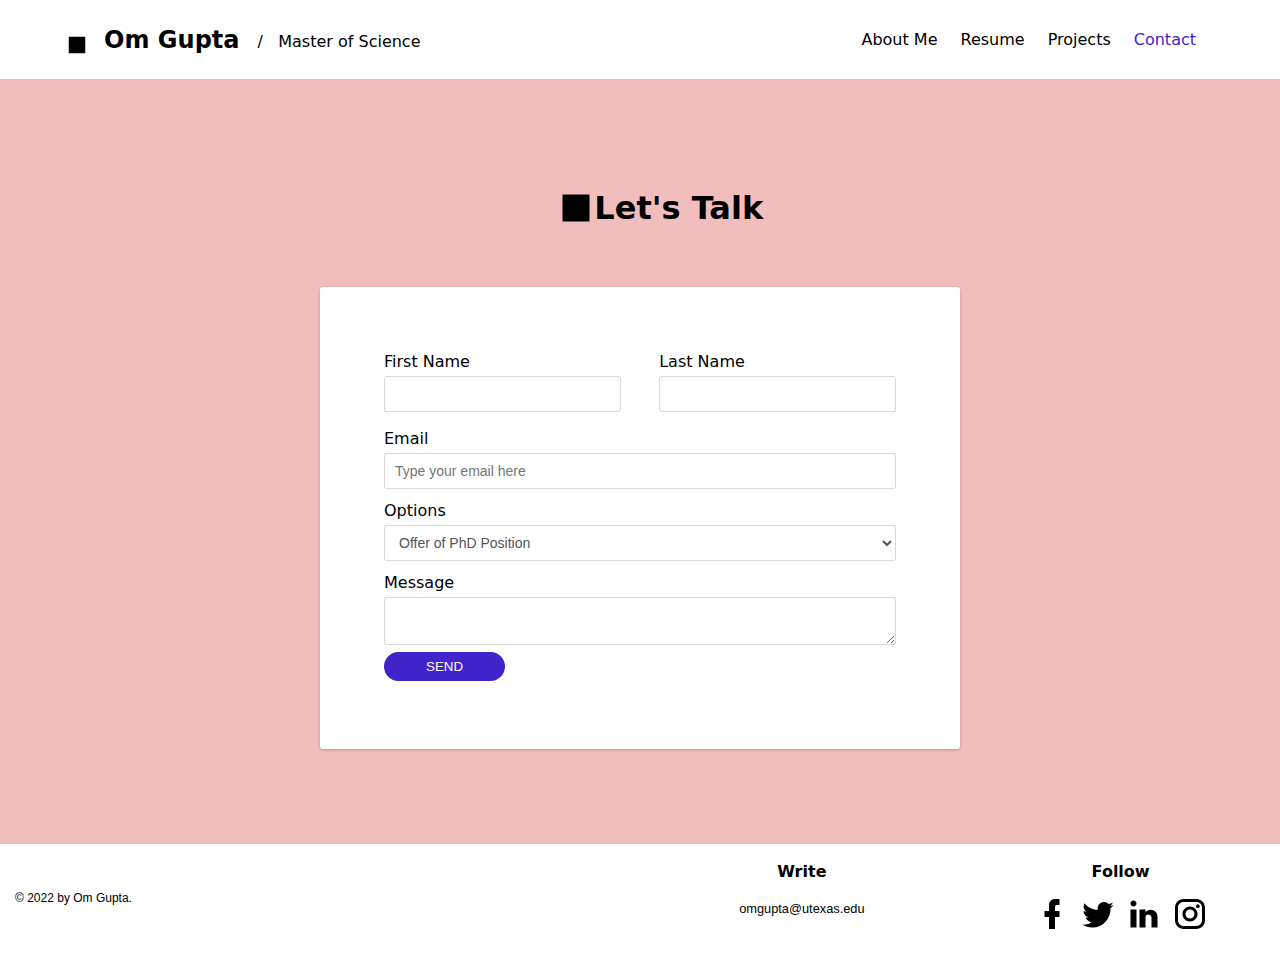
==== commit f62b6539: "University update. Only HTML changes" ====
--- a/contact.html
+++ b/contact.html
@@ -149,7 +149,7 @@
 <div id="i293i" class="gpd-box">
   <div id="i67up" class="gdp-row gpd-grid">
     <div id="ie0oh" class="cell gpd-clm">
-      <div id="is1sse" class="gpd-text">© 2021 by Om Gupta.
+      <div id="is1sse" class="gpd-text">© 2022 by Om Gupta.
       </div>
     </div>
     <div id="iu3hl" class="cell gpd-clm">
@@ -161,7 +161,7 @@
             <h3 id="itsihi" class="gpd-header">Write
             </h3>
           </div>
-          <div id="i7650n" class="gpd-text">og16ms102@iiserkol.ac.in
+          <div id="i7650n" class="gpd-text">omgupta@utexas.edu
           </div>
         </div>
         <div id="i2r1f" class="cell gpd-clm">
--- a/css/contact.css
+++ b/css/contact.css
@@ -171,7 +171,7 @@
   width:22px;
   padding:0 0 0 0;
   height:50%;
-  margin:1.5vh 0 0 0;
+  margin:2vh 0 0 0;
   position:static;
 }
 #i1p5o-3{
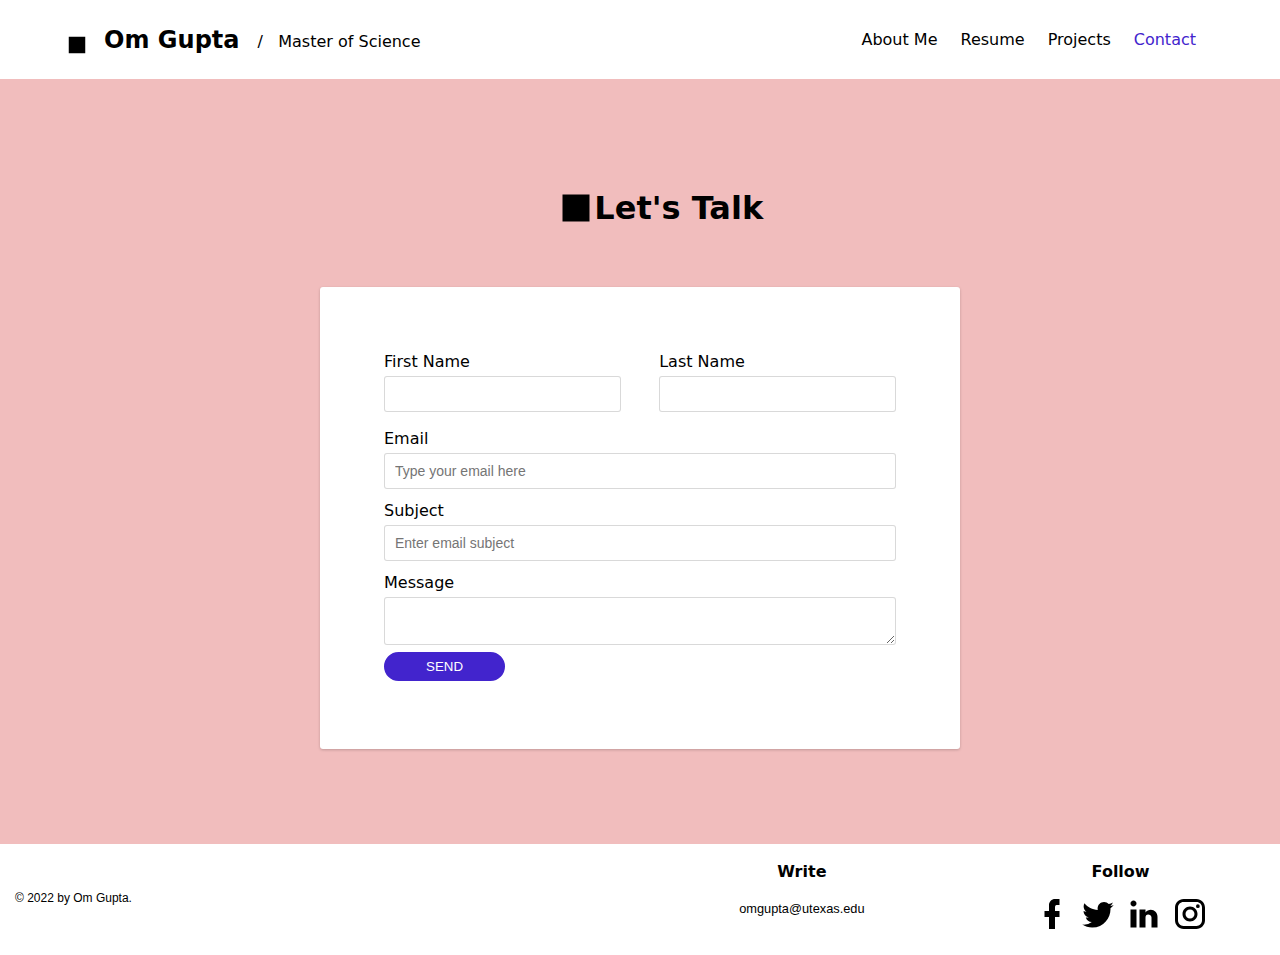
==== commit 181ff85d: "Contact form changed and current position updated." ====
--- a/contact.html
+++ b/contact.html
@@ -124,9 +124,9 @@
           <label class="label">Email</label>
           <input type="email" placeholder="Type your email here" name="email" id="ize3xk" class="input"/>
         </div>
-        <div id="iypyk4" class="form-group">
-          <label id="igk5q6" class="label">Options</label>
-          <select type="text" name="options" required id="i8bn8a" class="select"><option value="PhD-Offer">Offer of PhD Position</option><option value="Project-Offer">Offer of Project Position</option><option value="Industry-Offer">Offer of Industry Position</option><option value="Other"> Other</option></select>
+        <div class="form-group" data-gjs-type="default" data-gjs-draggable="form, form *" data-gjs-custom-name="Form Group">
+          <label class="label" data-gjs-type="label">Subject</label>
+          <input type="text" placeholder="Enter email subject" name="subject-text" required class="input" data-gjs-type="input"/>
         </div>
         <div id="i4m0vs" class="form-group">
           <label class="label">Message</label>
